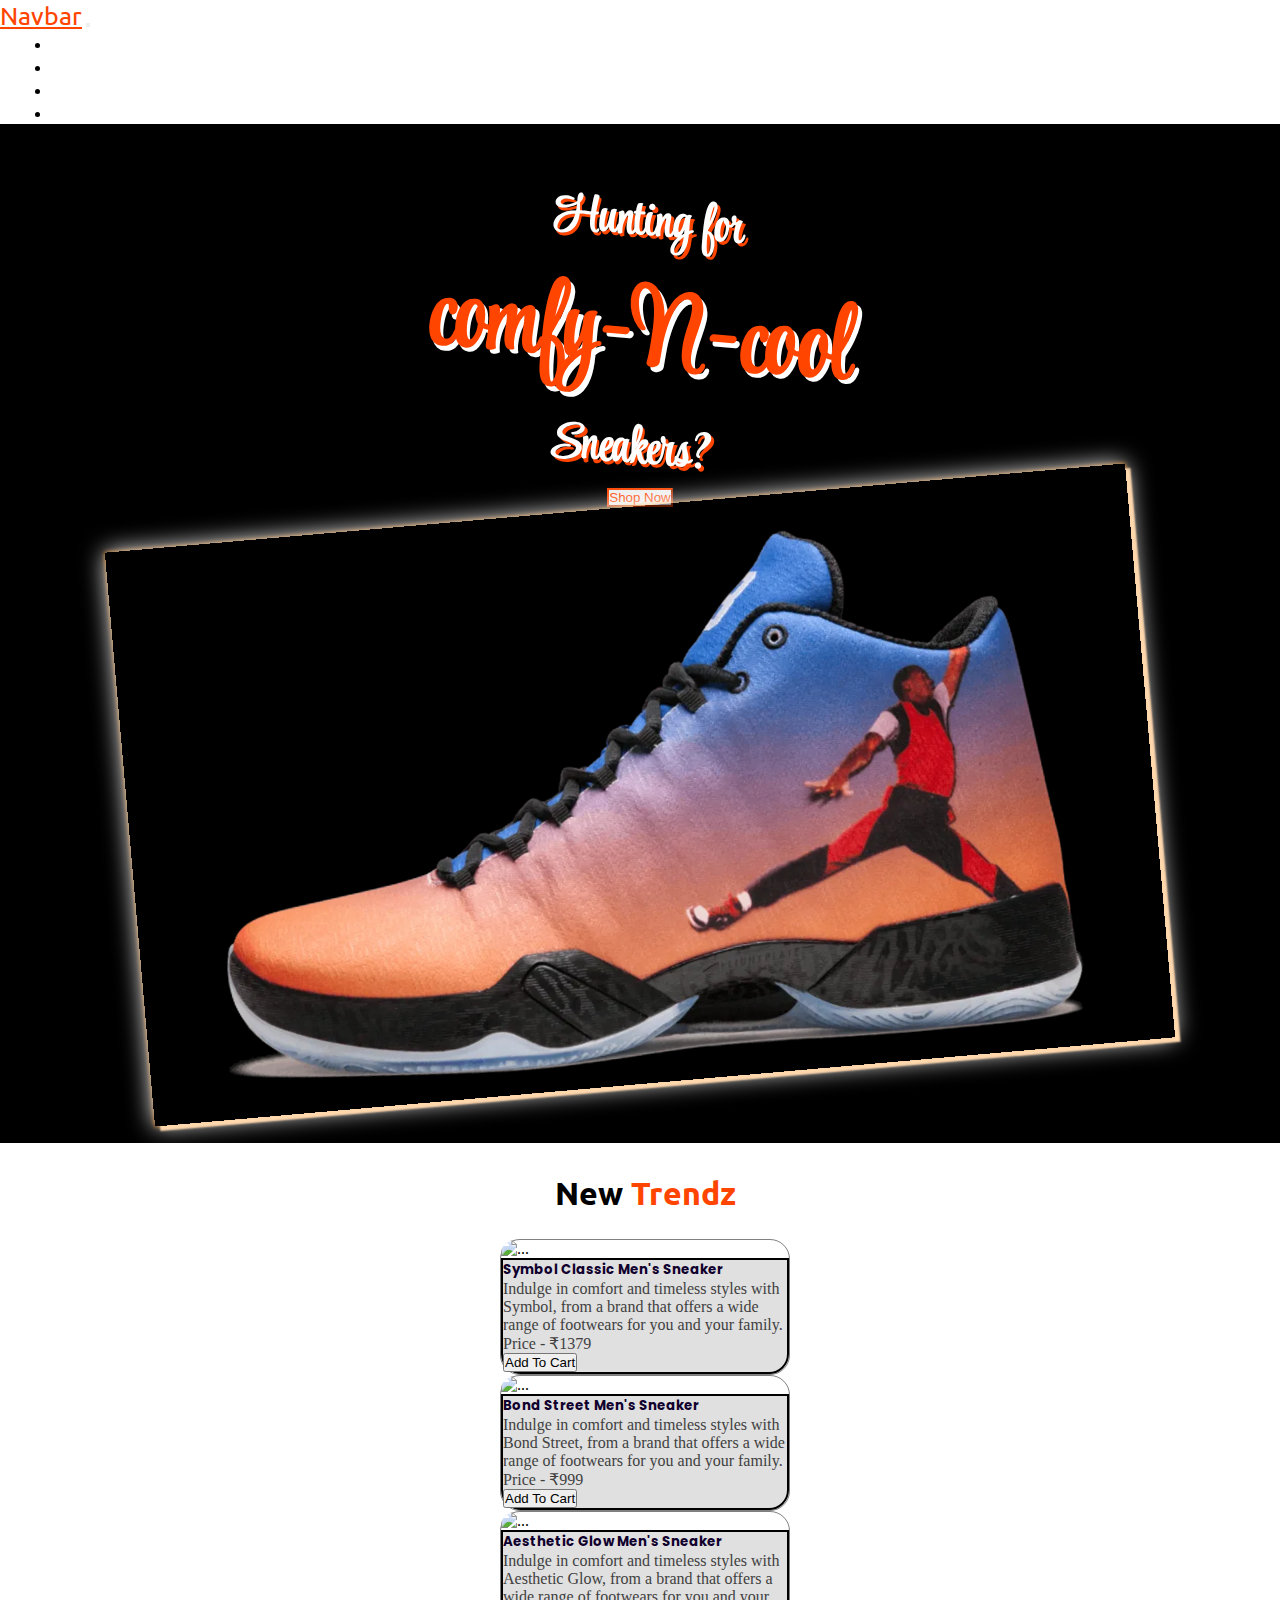
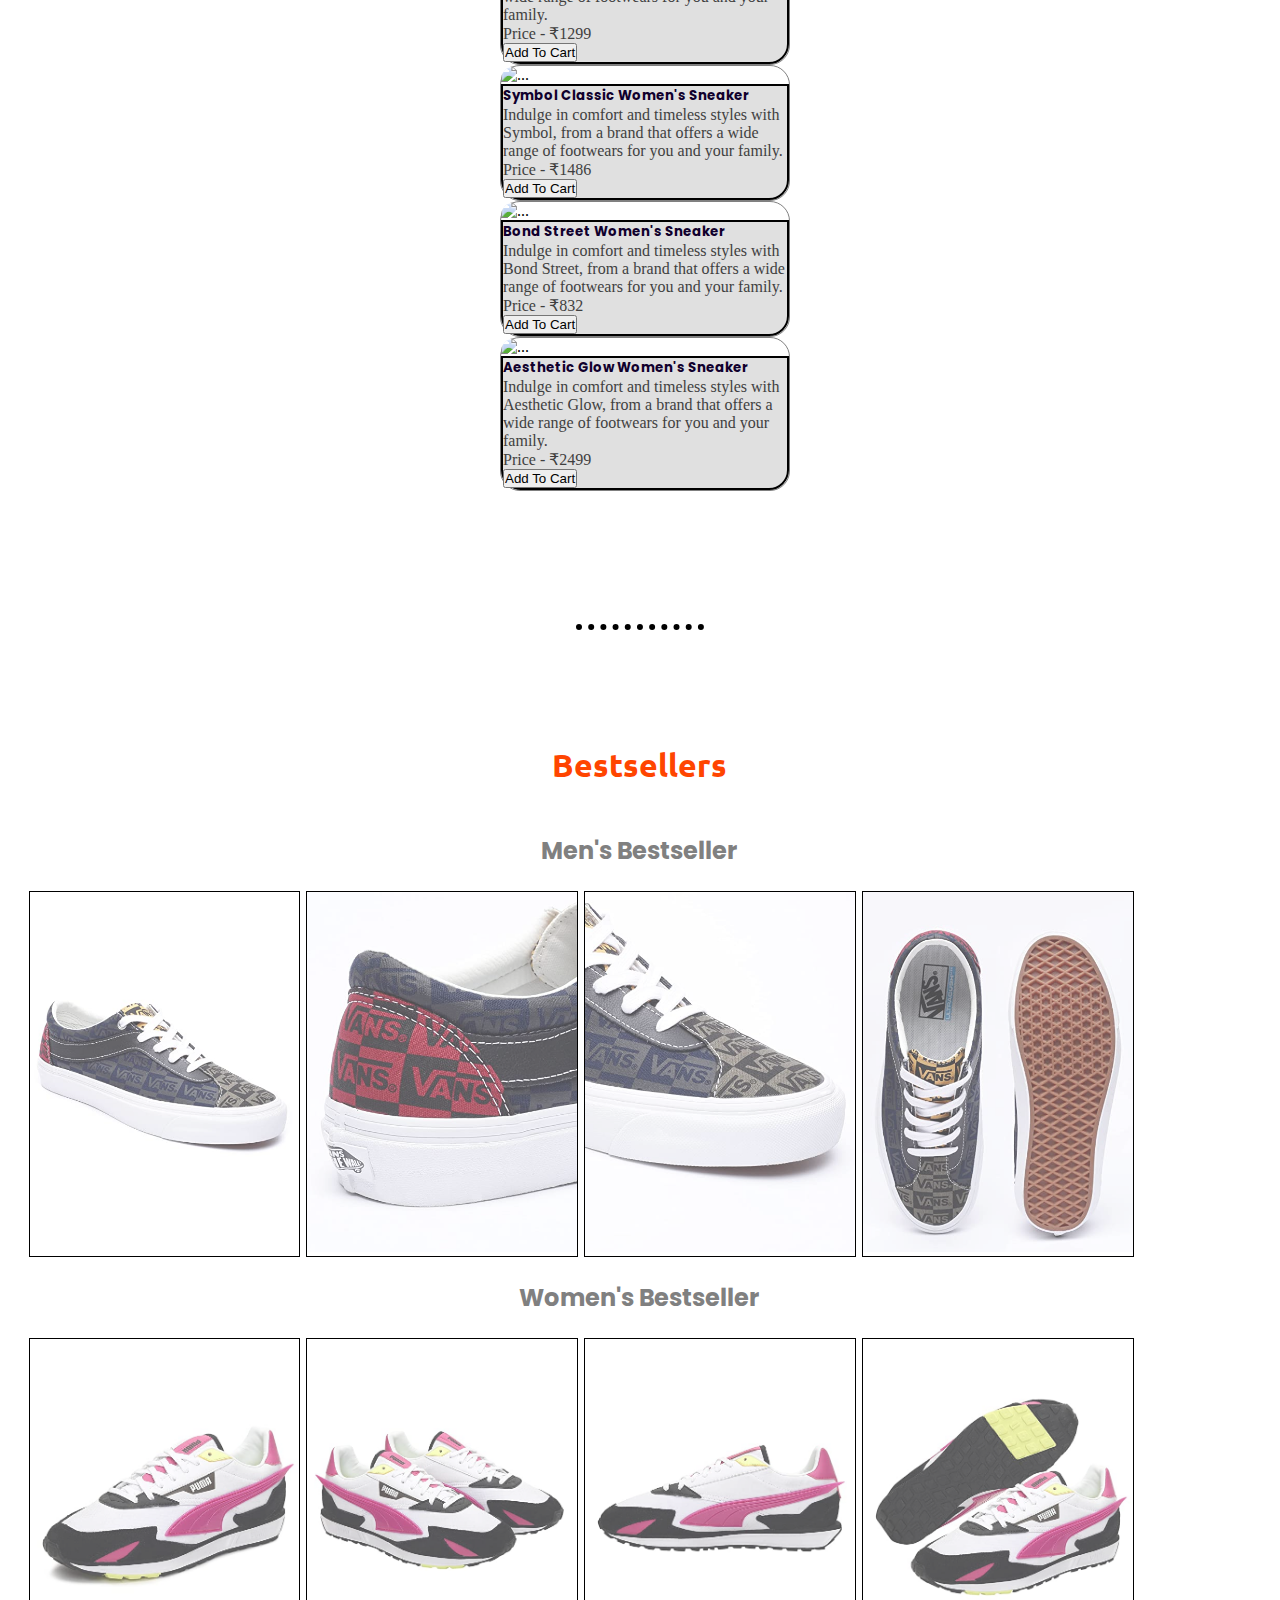
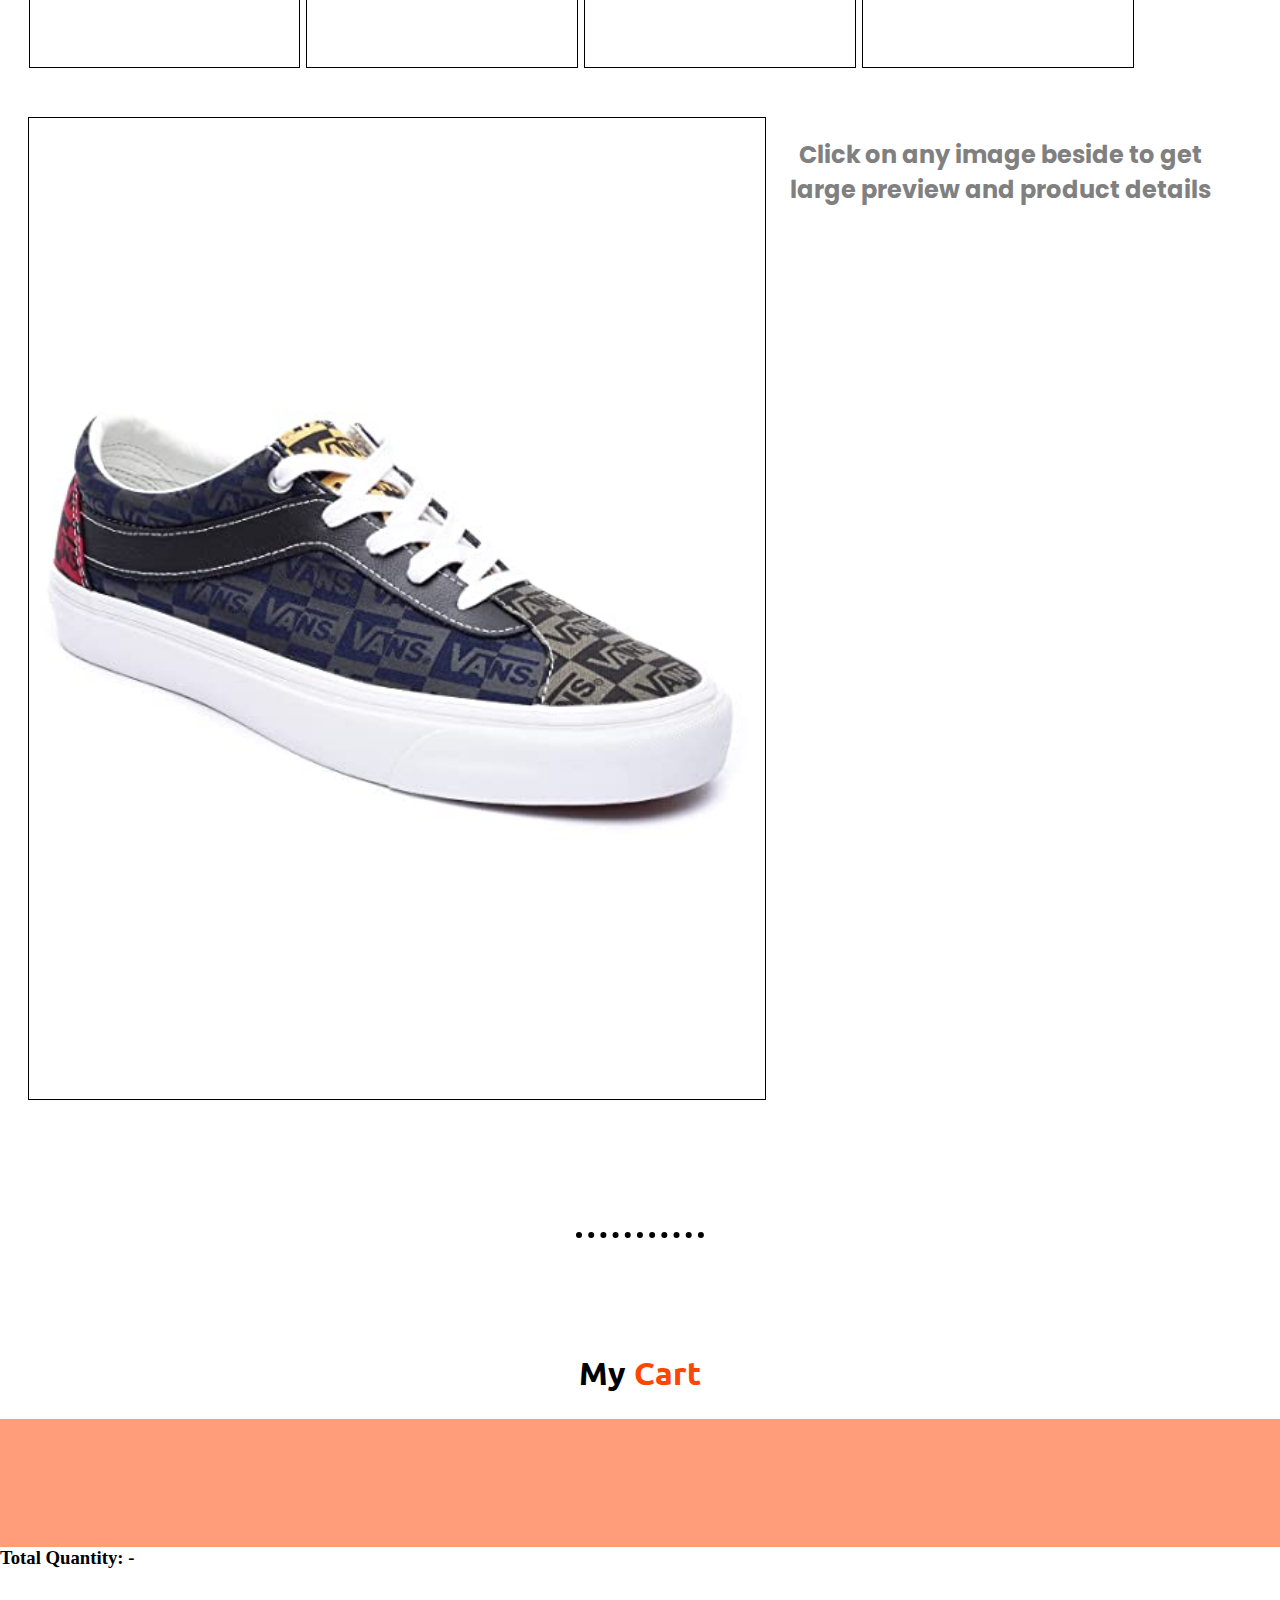
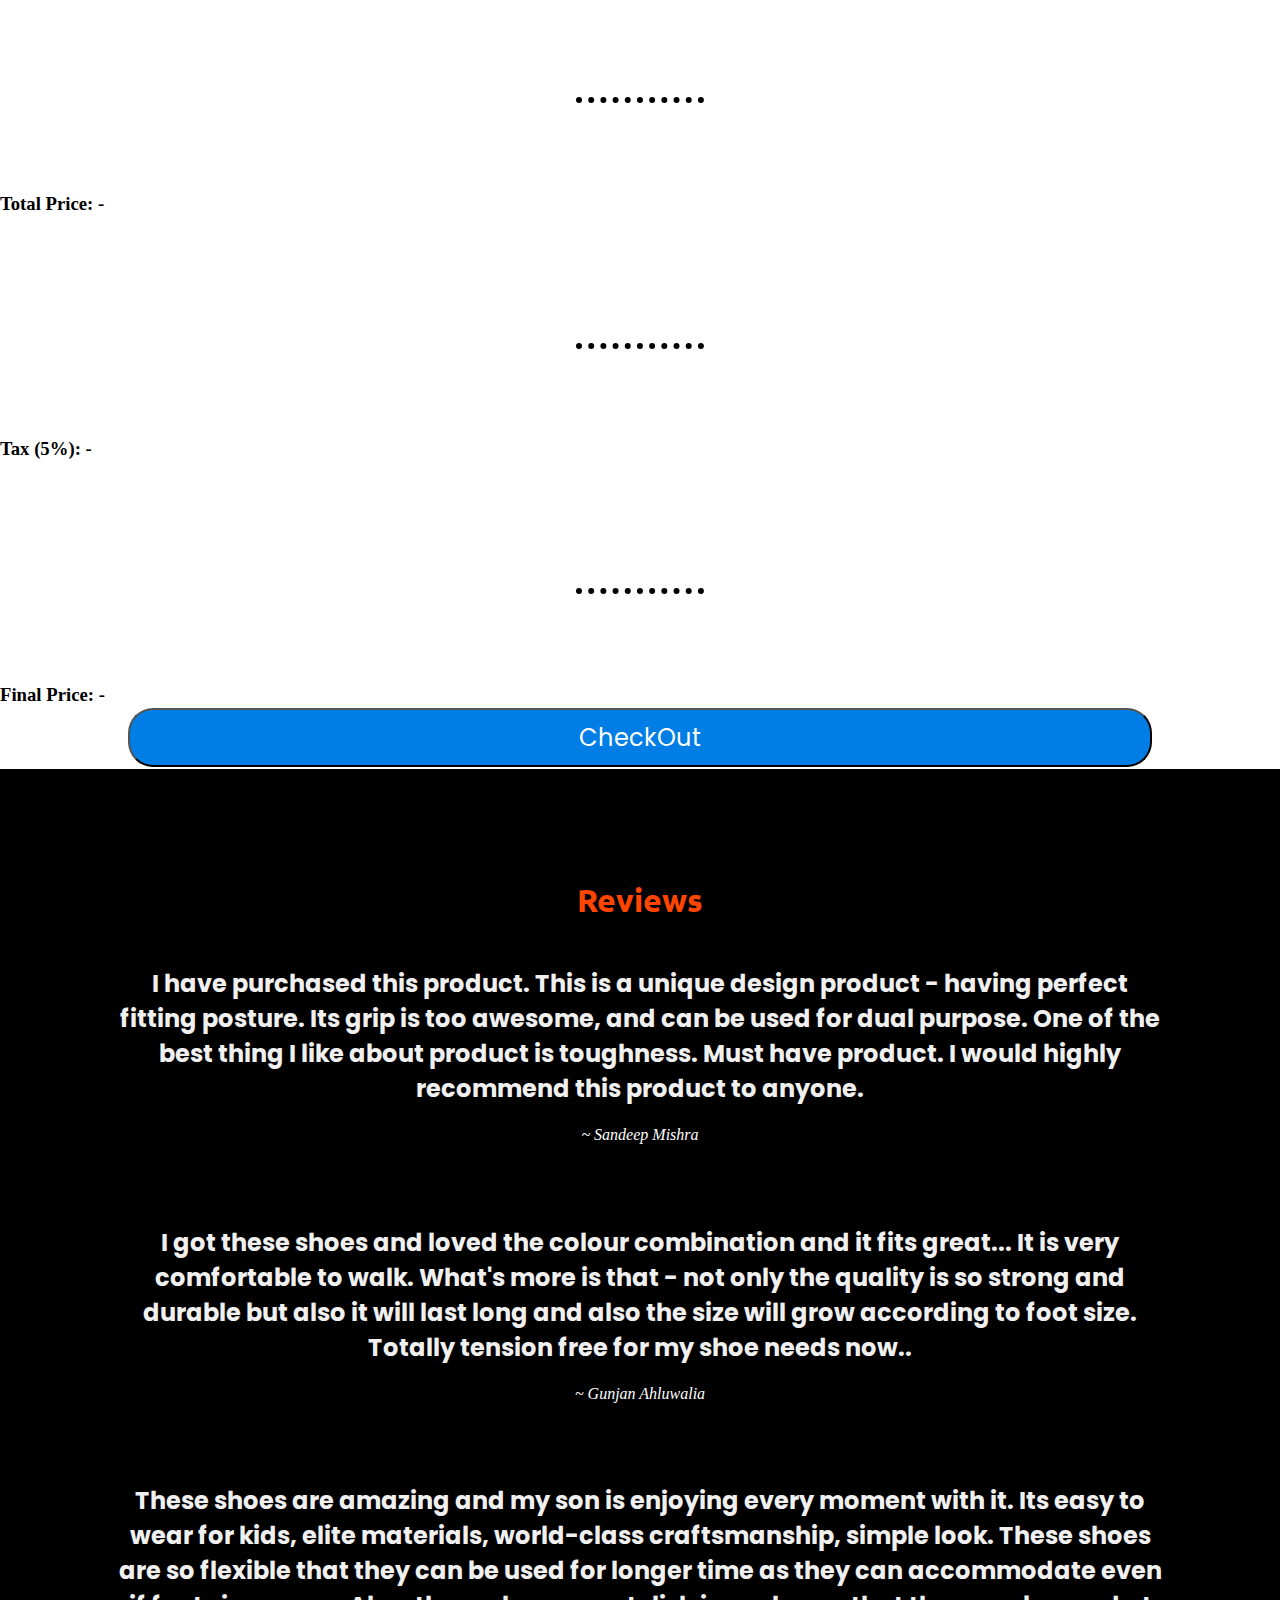
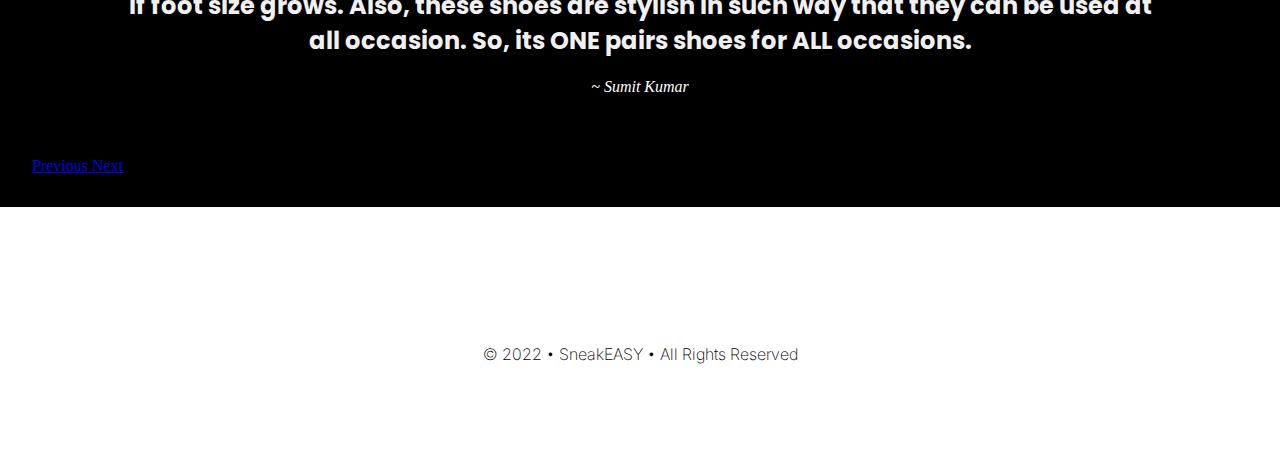
==== index.html @ d1b97c40 "Add files via upload" ====
<!DOCTYPE html>
<html lang="en">

<head>
  <!-- Required meta tags -->
  <meta charset="utf-8" />
  <meta name="viewport" content="width=device-width, initial-scale=1, shrink-to-fit=no" />

  <!-- Bootstrap CSS + Custom CSS -->
  <link rel="stylesheet" href="https://cdn.jsdelivr.net/npm/bootstrap@4.2.1/dist/css/bootstrap.min.css"
    integrity="sha384-GJzZqFGwb1QTTN6wy59ffF1BuGJpLSa9DkKMp0DgiMDm4iYMj70gZWKYbI706tWS" crossorigin="anonymous" />
  <link rel="stylesheet" href="index.css" />

  <!-- Fontawesome code -->
  <script src="https://kit.fontawesome.com/2945cf1a53.js" crossorigin="anonymous"></script>

  <title>Sneaker</title>
</head>

<body>
  <header>
    <nav class="navbar navbar-expand-lg navbar-light bg-light">
      <a class="navbar-brand" href="#">Navbar</a>
      <button class="navbar-toggler" type="button" data-toggle="collapse" data-target="#navbarSupportedContent"
        aria-controls="navbarSupportedContent" aria-expanded="false" aria-label="Toggle navigation">
        <span class="navbar-toggler-icon"></span>
      </button>

      <div class="collapse navbar-collapse" id="navbarSupportedContent">
        <ul class="navbar-nav mr-auto" style="text-align: center">
          <li class="nav-item">
            <a class="nav-link" href="#home"><i class="fa-solid fa-house"></i></a>
          </li>

          <li class="nav-item">
            <a class="nav-link" href="#products"><i class="fa fa-shop"></i></a>
          </li>
          <li class="nav-item">
            <a class="nav-link" href="#bestsellers"><i class="fa-solid fa-heart"></i></a>
          </li>
          <li class="nav-item">
            <a class="nav-link" href="myCart.html"><i class="fa-solid fa-cart-shopping"></i></a>
          </li>
        </ul>
      </div>
    </nav>
  </header>

  <section id="section1">
    <div class="container-fluid" id="main">
      <div class="row">
        <div class="col-lg-6 col-md-12 col-sm-12" id="mainCol1">
          <h1>
            Hunting for <br />
            <span class="mainHeadingSpan">comfy-N-cool</span> <br />Sneakers?
          </h1>
          <button type="button" class="btn btn-outline-warning btn-lg">
            Shop Now
          </button>
        </div>

        <div class="col-lg-6 col-md-0 col-sm-0" id="mainCol2">
          <img src="images/shoesImage.webp" id="shoesImage" alt="" />
        </div>
      </div>
    </div>
  </section>

  <section id="products">
    <h1 class="section-heading">New <span class="orange">Trendz</span></h1>
    <div class="row shoeCardHolder">
      <div class="col col-sm-12 col-md-6 col-lg-4">
        <div class="card text-bg-danger mb-3" style="width: 18rem">
          <img src="https://m.media-amazon.com/images/I/81AQ8yDvLdS._SX695._SX._UX._SY._UY_.jpg" class="card-img-top"
            alt="..." />
          <div class="card-body">
            <h5 class="card-title">Symbol Classic Men's Sneaker</h5>
            <p class="card-text">
              Indulge in comfort and timeless styles with Symbol, from a brand
              that offers a wide range of footwears for you and your family.
            </p>
            <p class="price">Price - ₹1379</p>
            <button class="btn-warning btn" onclick="increment('p1')">
              Add To Cart <i class="fa-solid fa-cart-shopping"></i>
            </button>
          </div>
        </div>
      </div>

      <div class="col col-sm-12 col-md-6 col-lg-4">
        <div class="card text-bg-danger mb-3" style="width: 18rem">
          <img src="https://m.media-amazon.com/images/I/712XuvGI2ML._UX695_.jpg" class="card-img-top" alt="..." />
          <div class="card-body">
            <h5 class="card-title">Bond Street Men's Sneaker</h5>
            <p class="card-text">
              Indulge in comfort and timeless styles with Bond Street, from a
              brand that offers a wide range of footwears for you and your
              family.
            </p>

            <p class="price">Price - ₹999</p>
            <button class="btn-warning btn"  onclick="increment('p2')">
              Add To Cart <i class="fa-solid fa-cart-shopping"></i>
            </button>
          </div>
        </div>
      </div>

      <div class="col col-sm-12 col-md-6 col-lg-4">
        <div class="card text-bg-danger mb-3" style="width: 18rem">
          <img src="https://m.media-amazon.com/images/I/81nohZIBxvL._UY695_.jpg" class="card-img-top" alt="..." />
          <div class="card-body">
            <h5 class="card-title">Aesthetic Glow Men's Sneaker</h5>
            <p class="card-text">
              Indulge in comfort and timeless styles with Aesthetic Glow, from
              a brand that offers a wide range of footwears for you and your
              family.
            </p>

            <p class="price">Price - ₹1299</p>
            <button class="btn-warning btn"  onclick="increment('p3')">
              Add To Cart <i class="fa-solid fa-cart-shopping"></i>
            </button>
          </div>
        </div>
      </div>

      <div class="col col-sm-12 col-md-6 col-lg-4">
        <div class="card text-bg-danger mb-3" style="width: 18rem">
          <img src="https://m.media-amazon.com/images/I/81nHoypfANL._UX695_.jpg" class="card-img-top" alt="..." />
          <div class="card-body">
            <h5 class="card-title">Symbol Classic Women's Sneaker</h5>
            <p class="card-text">
              Indulge in comfort and timeless styles with Symbol, from a brand
              that offers a wide range of footwears for you and your family.
            </p>
            <p class="price">Price - ₹1486</p>
            <button class="btn-warning btn"  onclick="increment('p4')">
              Add To Cart <i class="fa-solid fa-cart-shopping"></i>
            </button>
          </div>
        </div>
      </div>

      <div class="col col-sm-12 col-md-6 col-lg-4">
        <div class="card text-bg-danger mb-3" style="width: 18rem">
          <img src="https://m.media-amazon.com/images/I/71+TZ2mYu3L._SY695._SX._UX._SY._UY_.jpg" class="card-img-top"
            alt="..." />
          <div class="card-body">
            <h5 class="card-title">Bond Street Women's Sneaker</h5>
            <p class="card-text">
              Indulge in comfort and timeless styles with Bond Street, from a
              brand that offers a wide range of footwears for you and your
              family.
            </p>

            <p class="price">Price - ₹832</p>
            <button class="btn-warning btn"  onclick="increment('p5')">
              Add To Cart <i class="fa-solid fa-cart-shopping"></i>
            </button>
          </div>
        </div>
      </div>

      <div class="col col-sm-12 col-md-6 col-lg-4">
        <div class="card text-bg-danger mb-3" style="width: 18rem">
          <img src="https://m.media-amazon.com/images/I/410NFrzDJdL.jpg" class="card-img-top" alt="..." />
          <div class="card-body">
            <h5 class="card-title">Aesthetic Glow Women's Sneaker</h5>
            <p class="card-text">
              Indulge in comfort and timeless styles with Aesthetic Glow, from
              a brand that offers a wide range of footwears for you and your
              family.
            </p>

            <p class="price">Price - ₹2499</p>
            <button class="btn-warning btn" onclick="increment('p6')">
              Add To Cart <i class="fa-solid fa-cart-shopping"></i>
            </button>
          </div>
        </div>
      </div>
    </div>
  </section>

  <hr>

  <section id="bestsellers">
    <h1 class="section-heading"><span class="orange">Bestsellers</span></h1>
    <div class="row">
      <div class="col mainBScol">
        <h2>Men's Bestseller</h2>
        <div class="imgRow">
          <div class="imgColumn">
            <img src="images/img_m1.jpg" alt="Men's Premium Sneaker" style="width: 100%" onclick="myFunction(this);" />
          </div>
          <div class="imgColumn">
            <img src="images/img_m2.jpg" alt="Men's Premium Sneaker" style="width: 100%" onclick="myFunction(this);" />
          </div>
          <div class="imgColumn">
            <img src="images/img_m3.jpg" alt="Men's Premium Sneaker" style="width: 100%" onclick="myFunction(this);" />
          </div>
          <div class="imgColumn">
            <img src="images/img_m4.jpg" alt="Men's Premium Sneaker" style="width: 100%" onclick="myFunction(this);" />
          </div>
        </div>

        <h2>Women's Bestseller</h2>
        <div class="imgRow">
          <div class="imgColumn">
            <img src="images/img_w1.jpg" alt="Women's Premium Sneaker" style="width: 100%"
              onclick="myFunction(this);" />
          </div>
          <div class="imgColumn">
            <img src="images/img_w2.jpg" alt="Women's Premium Sneaker" style="width: 100%"
              onclick="myFunction(this);" />
          </div>
          <div class="imgColumn">
            <img src="images/img_w3.jpg" alt="Women's Premium Sneaker" style="width: 100%"
              onclick="myFunction(this);" />
          </div>
          <div class="imgColumn">
            <img src="images/img_w4.jpg" alt="Women's Premium Sneaker" style="width: 100%"
              onclick="myFunction(this);" />
          </div>
        </div>


      </div>

      <div class="col mainBScol">
        <h2></h2>
        <div class="imgContainer">
          <img id="expandedImg" src="images/img_m1.jpg">
          <center>
            <h2 id="nameHolder">Click on any image beside to get large preview and product details</h2>
            <p class="price" id="premiumPriceHolder" class="price"></p>
            <button class="btn-warning btn premiumButton" id="defaultHiddenMen" onclick="increment('p7')" style="display:none">
              Add To Cart <i class="fa-solid fa-cart-shopping"></i>
              <button class="btn-warning btn premiumButton" id="defaultHiddenWomen" onclick="increment('p8')" style="display:none">
              Add To Cart <i class="fa-solid fa-cart-shopping"></i>
          </center>
        </div>
      </div>

    </div>
  </section>

  <script>
    function myFunction(imgs) {
      var expandImg = document.getElementById("expandedImg");
      expandImg.src = imgs.src;
      var nameHolder = document.getElementById("nameHolder");
      nameHolder.innerHTML = imgs.alt;


      var priceHolder = document.getElementById("premiumPriceHolder")
      if (imgs.alt == "Men's Premium Sneaker"){
        priceHolder.innerHTML = "Price - Rs. 3499";
        var cartWomen = document.getElementById("defaultHiddenWomen")
        var cartMen = document.getElementById("defaultHiddenMen")
      cartWomen.style.display = "none";
      cartMen.style.display = "block";
      }
      else{
        priceHolder.innerHTML = "Price - Rs. 3199";
        var cartMen = document.getElementById("defaultHiddenMen")
        var cartWomen = document.getElementById("defaultHiddenWomen")
      cartMen.style.display = "none";
      cartWomen.style.display = "block";
      }
    }
  </script>

<hr>

<section id="cart">
  <h1 class="section-heading">My <span class="orange">Cart</span></h1>
<div class="row">
  <div class="col col-md-8 col-sm-12" id="cartItemsContainer">

    <div id="p1" class="notDisplayed">
      <img src="https://m.media-amazon.com/images/I/81AQ8yDvLdS._SX695._SX._UX._SY._UY_.jpg" class="cart-img">
      <h2 class="cart-productName">Symbol Classic Men's sneaker</h2>
      <h3 class="cart-productPrice">Price - <span class="priceHolder" id="p1PriceHolder"></span></h3>
      <h3 class="cart-productPrice"> Quantity - <span id="p1QuantityHolder" class="quantityHolder"></span></h3>
      <i class="fa-solid fa-plus" onclick="increment('p1')"></i>
      <i class="fa-solid fa-minus" onclick="decrement('p1')"></i>
      <h3 class="cart-productPrice">Total Price - <span class="priceHolder" id="p1TotalPriceHolder"></span></h3>
    </div>

    <div id="p2" class="notDisplayed">
      <img src="https://m.media-amazon.com/images/I/712XuvGI2ML._UX695_.jpg" class="cart-img">
      <h2 class="cart-productName">Bond Street Men's Sneaker</h2>
      <h3 class="cart-productPrice">Price - <span class="priceHolder" id="p2PriceHolder"></span></h3>
      <h3 class="cart-productPrice"> Quantity - <span id="p2QuantityHolder" class="quantityHolder"></span></h3>
      <i class="fa-solid fa-plus" onclick="increment('p2')"></i>
      <i class="fa-solid fa-minus" onclick="decrement('p2')"></i>
      <h3 class="cart-productPrice">Total Price - <span class="priceHolder" id="p2TotalPriceHolder"></span></h3>
    </div>

    <div id="p3" class="notDisplayed">
      <img src="https://m.media-amazon.com/images/I/81nohZIBxvL._UY695_.jpg" class="cart-img">
      <h2 class="cart-productName">Aesthetic Glow Men's Sneaker</h2>
      <h3 class="cart-productPrice">Price - <span class="priceHolder" id="p3PriceHolder"></span></h3>
      <h3 class="cart-productPrice"> Quantity - <span id="p3QuantityHolder" class="quantityHolder"></span></h3>
      <i class="fa-solid fa-plus" onclick="increment('p3')"></i>
      <i class="fa-solid fa-minus" onclick="decrement('p3')"></i>
      <h3 class="cart-productPrice">Total Price - <span class="priceHolder" id="p3TotalPriceHolder"></span></h3>
    </div>

    <div id="p4" class="notDisplayed">
      <img src="https://m.media-amazon.com/images/I/81nHoypfANL._UX695_.jpg" class="cart-img">
      <h2 class="cart-productName">Symbol Classic Women's Sneaker </h2>
      <h3 class="cart-productPrice">Price - <span class="priceHolder" id="p4PriceHolder"></span></h3>
      <h3 class="cart-productPrice"> Quantity - <span id="p4QuantityHolder" class="quantityHolder"></span></h3>
      <i class="fa-solid fa-plus" onclick="increment('p4')"></i>
      <i class="fa-solid fa-minus" onclick="decrement('p4')"></i>
      <h3 class="cart-productPrice">Total Price - <span class="priceHolder" id="p4TotalPriceHolder"></span></h3>
    </div>

    <div id="p5" class="notDisplayed">
      <img src="https://m.media-amazon.com/images/I/71+TZ2mYu3L._SY695._SX._UX._SY._UY_.jpg" class="cart-img">
      <h2 class="cart-productName">Bond Street Women's Sneaker</h2>
      <h3 class="cart-productPrice">Price - <span class="priceHolder" id="p5PriceHolder"></span></h3>
      <h3 class="cart-productPrice"> Quantity - <span id="p5QuantityHolder" class="quantityHolder"></span></h3>
      <i class="fa-solid fa-plus" onclick="increment('p5')"></i>
      <i class="fa-solid fa-minus" onclick="decrement('p5')"></i>
      <h3 class="cart-productPrice">Total Price - <span class="priceHolder" id="p5TotalPriceHolder"></span></h3>
    </div>

    <div id="p6" class="notDisplayed">
      <img src="https://m.media-amazon.com/images/I/410NFrzDJdL.jpg" class="cart-img">
      <h2 class="cart-productName">Aesthetic Glow Women's Sneaker</h2>
      <h3 class="cart-productPrice">Price - <span class="priceHolder" id="p6PriceHolder"></span></h3>
      <h3 class="cart-productPrice"> Quantity - <span id="p6QuantityHolder" class="quantityHolder"></span></h3>
      <i class="fa-solid fa-plus" onclick="increment('p6')"></i>
      <i class="fa-solid fa-minus" onclick="decrement('p6')"></i>
      <h3 class="cart-productPrice">Total Price - <span class="priceHolder" id="p6TotalPriceHolder"></span></h3>
    </div>

    <div id="p7" class="notDisplayed">
      <img src="images/img_m4.jpg" class="cart-img">
      <h2 class="cart-productName">Men's Premium Bestseller</h2>
      <h3 class="cart-productPrice">Price - <span class="priceHolder" id="p7PriceHolder"></span></h3>
      <h3 class="cart-productPrice"> Quantity - <span id="p7QuantityHolder" class="quantityHolder"></span></h3>
      <i class="fa-solid fa-plus" onclick="increment('p7')"></i>
      <i class="fa-solid fa-minus" onclick="decrement('p7')"></i>
      <h3 class="cart-productPrice">Total Price - <span class="priceHolder" id="p7TotalPriceHolder"></span></h3>
    </div>

    <div id="p8" class="notDisplayed">
      <img src="images/img_w2.jpg" class="cart-img">
      <h2 class="cart-productName">Aesthetic Glow Women's Sneaker</h2>
      <h3 class="cart-productPrice">Price - <span class="priceHolder" id="p8PriceHolder"></span></h3>
      <h3 class="cart-productPrice"> Quantity - <span id="p8QuantityHolder" class="quantityHolder"></span></h3>
      <i class="fa-solid fa-plus" onclick="increment('p8')"></i>
      <i class="fa-solid fa-minus" onclick="decrement('p8')"></i>
      <h3 class="cart-productPrice">Total Price - <span class="priceHolder" id="p8TotalPriceHolder"></span></h3>
    </div>

  </div>

  <div class="col col-md-4 col-sm-12" id="totalCalc">
    <h3>Total Quantity: <span id="totalQuantityHolder">-</span></h3>
    <hr>
    <h3>Total Price: <span id="totalPriceHolder">-</span></h3>
    <hr>
    <h3>Tax (5%): <span id="taxHolder">-</span></h3>
    <hr>
    <h3>Final Price: <span id="finalPriceHolder">-</span></h3>

    <button class="checkOut"><a href="notAvailable.html" target="_blank">CheckOut</a> </button>
  </div>
</div>
</section>

  <section id="testimonials">
    <div id="carousel-act" class="carousel slide carousel-dark slide" data-ride="carousel">
      <ol class="carousel-indicators">
        <li data-target="#carousel-act" data-slide-to="0" class="active dark"></li>
        <li data-target="#carousel-act" data-slide-to="1"></li>
        <li data-target="#carousel-act" data-slide-to="2"></li>

      </ol>

      <div class="carousel-inner">
        <h1 class="section-heading orange">Reviews</h1>
        <div class="carousel-item active">
          <h2>
            I have purchased this product. This is a unique design product -
            having perfect fitting posture. Its grip is too awesome, and can
            be used for dual purpose. One of the best thing I like about
            product is toughness. Must have product. I would highly recommend
            this product to anyone.
          </h2>
          <em>~ Sandeep Mishra</em>
        </div>

        <div class="carousel-item">
          <h2 class="testimonial-text">
            I got these shoes and loved the colour combination and it fits great... It is very comfortable to walk.
            What's more is that - not only the quality is so strong and durable but also it will last long and also the
            size will grow according to foot size. Totally tension free for my shoe needs now..
          </h2>
          <em>~ Gunjan Ahluwalia</em>
        </div>

        <div class="carousel-item">
          <h2 class="testimonial-text">
            These shoes are amazing and my son is enjoying every moment with it. Its easy to wear for kids, elite
            materials, world-class craftsmanship, simple look.
            These shoes are so flexible that they can be used for longer time as they can accommodate even if foot size
            grows. Also, these shoes are stylish in such way that they can be used at all occasion. So, its ONE pairs
            shoes for ALL occasions.
          </h2>
          <em>~ Sumit Kumar </em>
        </div>
      </div>
    </div>

    <a class="carousel-control-prev" href="#carousel-act" role="button" data-slide="prev">
      <span class="carousel-control-prev-icon" aria-hidden="true"></span>
      <span class="sr-only">Previous</span>
    </a>

    <a class="carousel-control-next" href="#carousel-act" role="button" data-slide="next">
      <span class="carousel-control-next-icon" aria-hidden="true"></span>
      <span class="sr-only">Next</span>
    </a>

    </div>
  </section>

  <section id="footer">
    <center>
      <a href="notAvailable.html" target="_blank"><i class="fa fa-twitter"></i></a>
      <a href="notAvailable.html" target="_blank"><i class="fa fa-facebook"></i></a>
      <a href="notAvailable.html" target="_blank"><i class="fa fa-instagram"></i></a>
      <a href="notAvailable.html" target="_blank"><i class="fa fa-youtube"></i></a>
      <p>&#169 2022  &bull; SneakEASY  &bull; All Rights Reserved</p>
    </center>
  </section>

  <!-- jQuery first, then Popper.js, then Bootstrap JS -->
  <script src="https://code.jquery.com/jquery-3.3.1.slim.min.js"
    integrity="sha384-q8i/X+965DzO0rT7abK41JStQIAqVgRVzpbzo5smXKp4YfRvH+8abtTE1Pi6jizo"
    crossorigin="anonymous"></script>
  <script src="https://cdn.jsdelivr.net/npm/popper.js@1.14.6/dist/umd/popper.min.js"
    integrity="sha384-wHAiFfRlMFy6i5SRaxvfOCifBUQy1xHdJ/yoi7FRNXMRBu5WHdZYu1hA6ZOblgut"
    crossorigin="anonymous"></script>
  <script src="https://cdn.jsdelivr.net/npm/bootstrap@4.2.1/dist/js/bootstrap.min.js"
    integrity="sha384-B0UglyR+jN6CkvvICOB2joaf5I4l3gm9GU6Hc1og6Ls7i6U/mkkaduKaBhlAXv9k"
    crossorigin="anonymous"></script>
    <script src="script.js"></script>
</body>

</html>
---- index.css ----
@import url('https://fonts.googleapis.com/css2?family=Inter:wght@300&display=swap');
@import url("https://fonts.googleapis.com/css2?family=Ubuntu:ital@1&display=swap");
@import url("https://fonts.googleapis.com/css2?family=Style+Script&display=swap");
@import url('https://fonts.googleapis.com/css2?family=Poppins&display=swap');

* {
  margin: 0;
  padding: 0;
  transition: all 0.2s linear;
}

html {
  overflow-x: hidden;
  overflow-y: scroll;
}

/* Navabr */
.navbar-light .navbar-brand {
  color: orangered;
  font-size: 25px;
  font-family: Ubuntu, sans-serif;
}

.navbar-light .navbar-brand:hover {
  color: orangered;
  font-weight: normal;
}

.navbar-light .nav-link:visited {
  color: orangered;
}

.navbar-light .navbar-nav .nav-link i {
  color: black;
  font-size: 20px;
}

.navbar-light .navbar-nav .nav-link:hover i {
  color: orangered;
}

#navbarSupportedContent ul {
  text-align: center;
  width: 80vw;
  justify-content: center;
}

#navbarSupportedContent ul li {
  margin: 0 5%;
}

/* Section 1 */
#section1 #main {
  background-color: rgb(1, 0, 0);
  background-image: url(http://24.media.tumblr.com/39a17e086e62760d5f8da5250ea12077/tumblr_mgcyh2SS0o1qg39ewo1_500.gif);
  background-image: url(https://static.wixstatic.com/media/f64113_599fc108e7bd4be6beb94829ff078aac~mv2.gif);
  width: 100%;
  text-align: center;
  padding: 60px 0;
}

#main h1 {
  color: white;
  font-family: "Style Script", cursive;
  font-size: 50px;
  transform: rotate(5deg);
  text-shadow: 3px 3px orangered;
  animation: shadowAnimation 3s infinite;
}
.mainHeadingSpan {
  font-size: 100px;
  color: orangered;
  text-shadow: 4px 4px #fff;
}
#main button {
  border-color: orangered;
  color: orangered;
}
#main button:hover {
  border-color: orangered;
  color: white;
  background-color: orangered;
}
#main h1,
#main button {
  animation: slideIn 0.5s ease-in-out 0.5s backwards;
}

#shoesImage {
  width: 80%;
  margin: auto;
  background-color: rgba(0, 0, 0, 0.447);
  display: block;
  transform: rotate(-5deg);
  animation: slideOut 0.5s ease-in-out 0.5s backwards,
    shadowAnimation1 5s linear infinite;
  box-shadow: 5px 5px 2px rgb(255, 216, 174), 0 0 25px rgb(255, 255, 255),
    0 0 5px rgb(255, 133, 3);
}
#mainCol2 {
  display: flex;
  justify-content: center;
  align-items: center;
}

@keyframes slideIn {
  0% {
    transform: translateX(-10rem);
    opacity: 0%;
    text-shadow: 0 0;
    font-size: 0;
  }
  99% {
    transform: translateX(3deg);
    opacity: 30%;
  }
}
@keyframes slideOut {
  0% {
    transform: translateX(110%);
    opacity: 0%;
  }
  99% {
    transform: translateX(3deg);
    opacity: 30%;
  }
}

@keyframes shadowAnimation1 {
  50% {
    box-shadow: 1px 3px 5px rgb(255, 255, 255);
  }
}


/* Section 2 */
#products {
  width: 100%;
  padding: 5px;
}

.section-heading {
  text-align: center;
  color: rgb(0, 0, 0);
  font-family: Ubuntu, sans-serif;
  animation: slideIn 0.5s ease-in-out 0.5s backwards;
  padding: 25px;

}

.orange {
  color: orangered;
}

.card {
  animation: slideIn 0.5s ease-in-out 0.5s backwards;
  margin: auto;
  border-radius: 20px;
  border: 1px ridge grey;
}

.card-body {
  background-color: #e0e0e0;
  color: rgb(63, 63, 63);
  border-bottom-right-radius: 20px;
  border-bottom-left-radius: 20px;
  border: 2px solid black
}

.card-title{
    color:#10002d;
    font-family: 'Poppins', sans-serif;
}

.card-img-top {
    border-top-left-radius: 20px;
    border-top-right-radius: 20px;
    width:100%;
    height:150px;
    
}

.card-img-top:hover{
    -ms-transform: scale(1.2); /* IE 9 */
    -webkit-transform: scale(1.2); /* Safari 3-8 */
    transform: scale(1.2);
    border: 1px solid black;
}

/* Section 3 */
#bestsellers{
    width: 96vw;
    margin: auto;
}

/* The grid: Four equal columns that floats next to each other */
#imgRow{
    width: 100%;
    justify-content: center;
}

.imgColumn {
    float: left;
    width: 22%;
    margin: 3px;
    border: 1px solid rgb(0, 0, 0);
  }
  
  /* Style the images inside the grid */
  .imgColumn img {
    opacity: 0.7; 
    cursor: pointer; 
  }
  
  .imgColumn img:hover {
    opacity: 1;
  }
  
  /* Clear floats after the columns */
  .imgRow:after {
    content: "";
    display: table;
    clear: both;
  }
  
  /* The expanding image container */
  .imgContainer {
    border: 2px solid rgb(255, 255, 255);
    width:100%;
    text-align: center;
    display: inline-block;
  }

 #expandedImg{
     width: 60%;
     float: left;
     border: 1px solid black;
 }

 h2{
     text-align: center;
     padding: 20px;
     font-family: Poppins, sans-serif;
     color: grey;
 }

 .mainBScol{
     padding: 2px 2px 2px 0;  
 }

 /* Media Query */
 @media (max-width: 768px) {
  #section1 #mainCol2 {
    display: none;
  }
  #expandedImg{
    float: none;
    display: block;
    margin: auto;
  }
}

hr{
  border: none;
  border-top: 6.2px dotted black;
  width: 10%;
  margin: 0 auto;
  margin-top: 10%;
  margin-bottom: 7%;
}

/* Section 4 */

#testimonials{
  background-color: #000000;
  padding: 2.5%;
  position: relative;
}

.carousel-item{
  padding: 5%;
  padding-top: 0;
  text-align: center;
}

.carousel-item h2{
  font-size: 1.5rem;
  font-family: Poppins;
  color:rgb(240, 240, 240);
}

.carousel-item em{
  text-align: center;
  color: white
}

.carousel-indicators{
  bottom: -20px;
}
/* Section 5 */

#footer{
  background-color: #fff;
  padding: 100px;
}

#footer i{
  font-size: 2rem;
  margin: 5%
}

#footer p{
  font-size: 1rem;
  font-family: 'Inter', sans-serif;
  font-weight: 200;
}

.fa-twitter{color:#1900ff}
.fa-facebook{color:#007ee6}
.fa-instagram{color:#4a166d}
.fa-youtube{color:#ff0000}

/* Cart */



#cartItemsContainer{
  background-color: rgb(255, 157, 122);
  padding: 5%;
}

.cart-img{
  float: left;
  width:30%;
  border: 2px solid black;
}

.cart-productName{
  color:rgb(1, 0, 44);
  font-size: 2rem;
  padding-top:0;
  font-weight: bold;
  font-family: Ubuntu;
}

.cart-productPrice{
  color: rgb(0, 0, 0);
  font-size: 1.5rem;
  font-family: Ubuntu;
  padding: 20px;
  text-align: center;
  display: inline-block;
}

.priceHolder, .quantityHolder{
  margin:4px;
  color:rgb(0, 32, 32)
}

.notDisplayed{
  display: none;
  margin:15px;
}

.fa-plus, .fa-minus{
  border: 1px solid black;
  padding: 2px;
}

.checkOut{
  width: 80%;
  padding: 10px;
  display: block;
  margin: 2px auto;
  justify-content: center;
  border-radius: 25px;
  background-color: #007ee6;

}

.checkOut a{
  font-size: 1.5rem;
  color: white;
  font-family: Poppins;
  text-decoration: none;
  
}
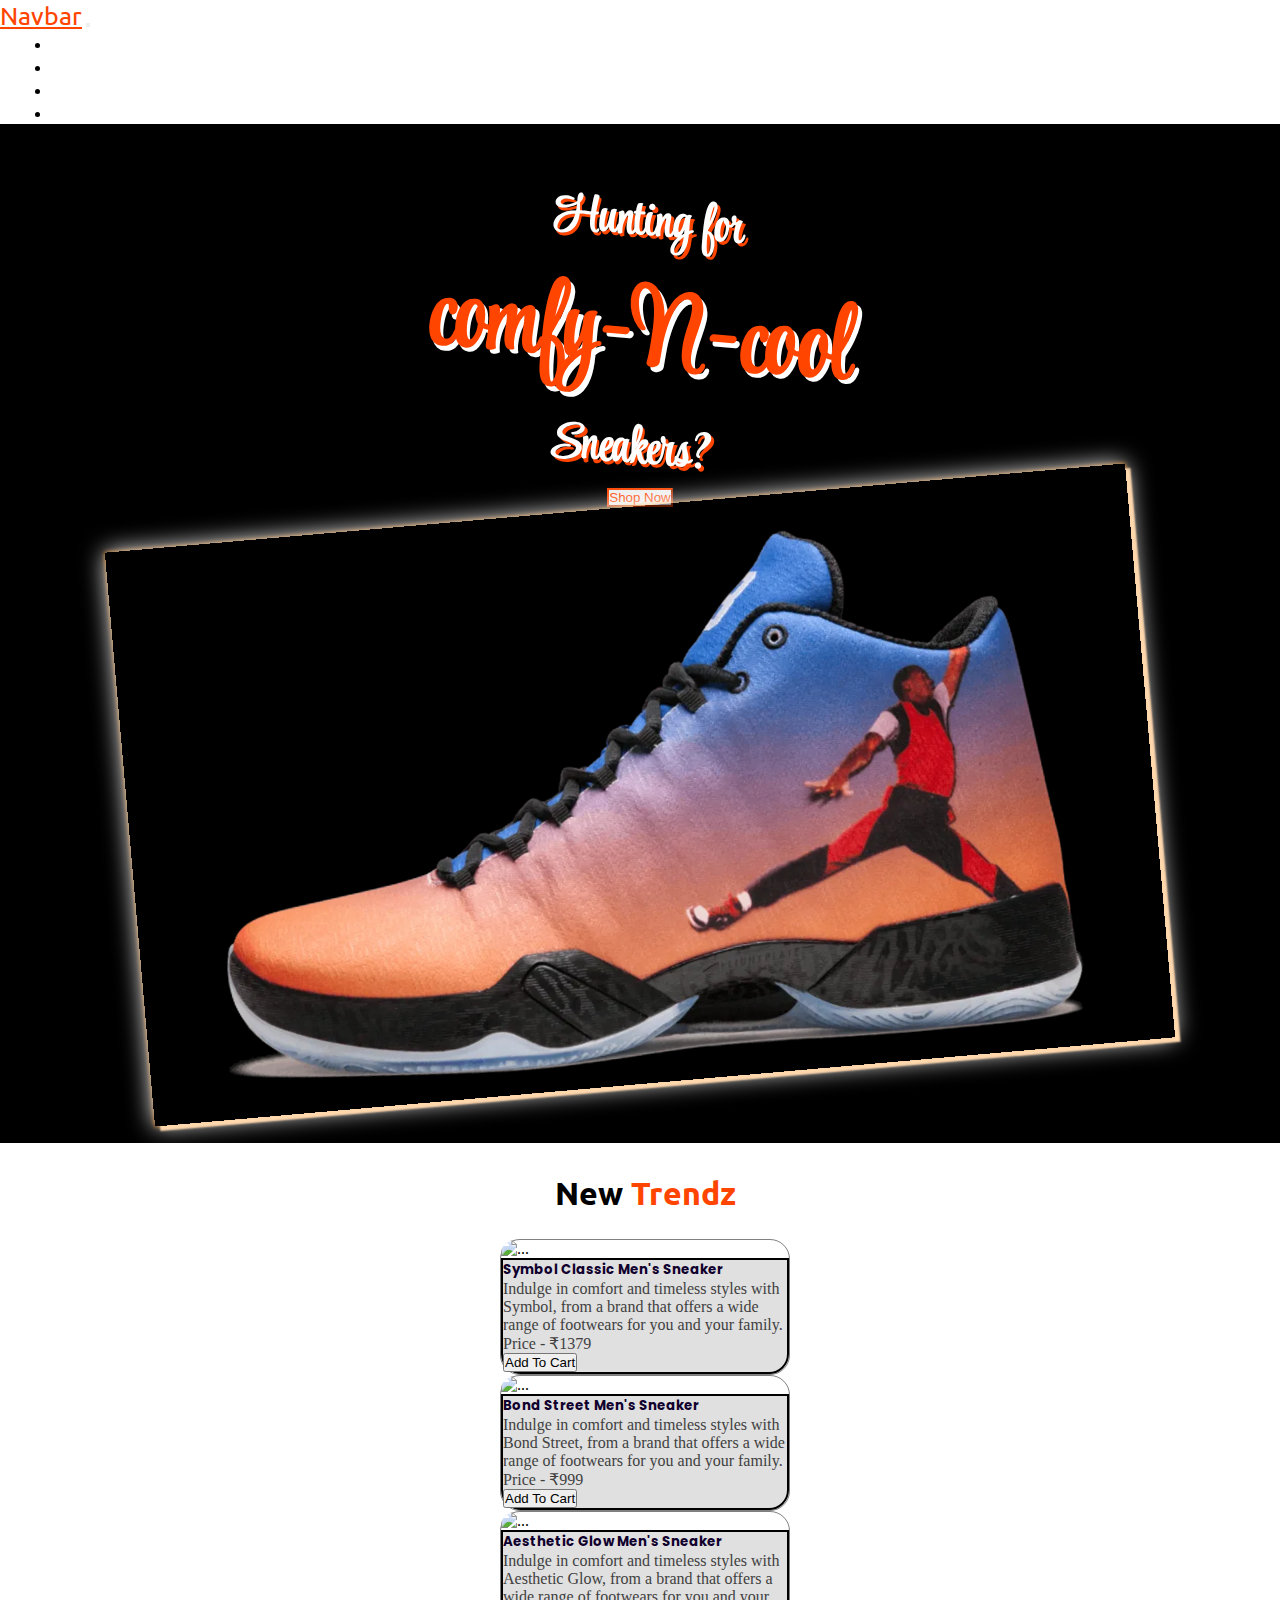
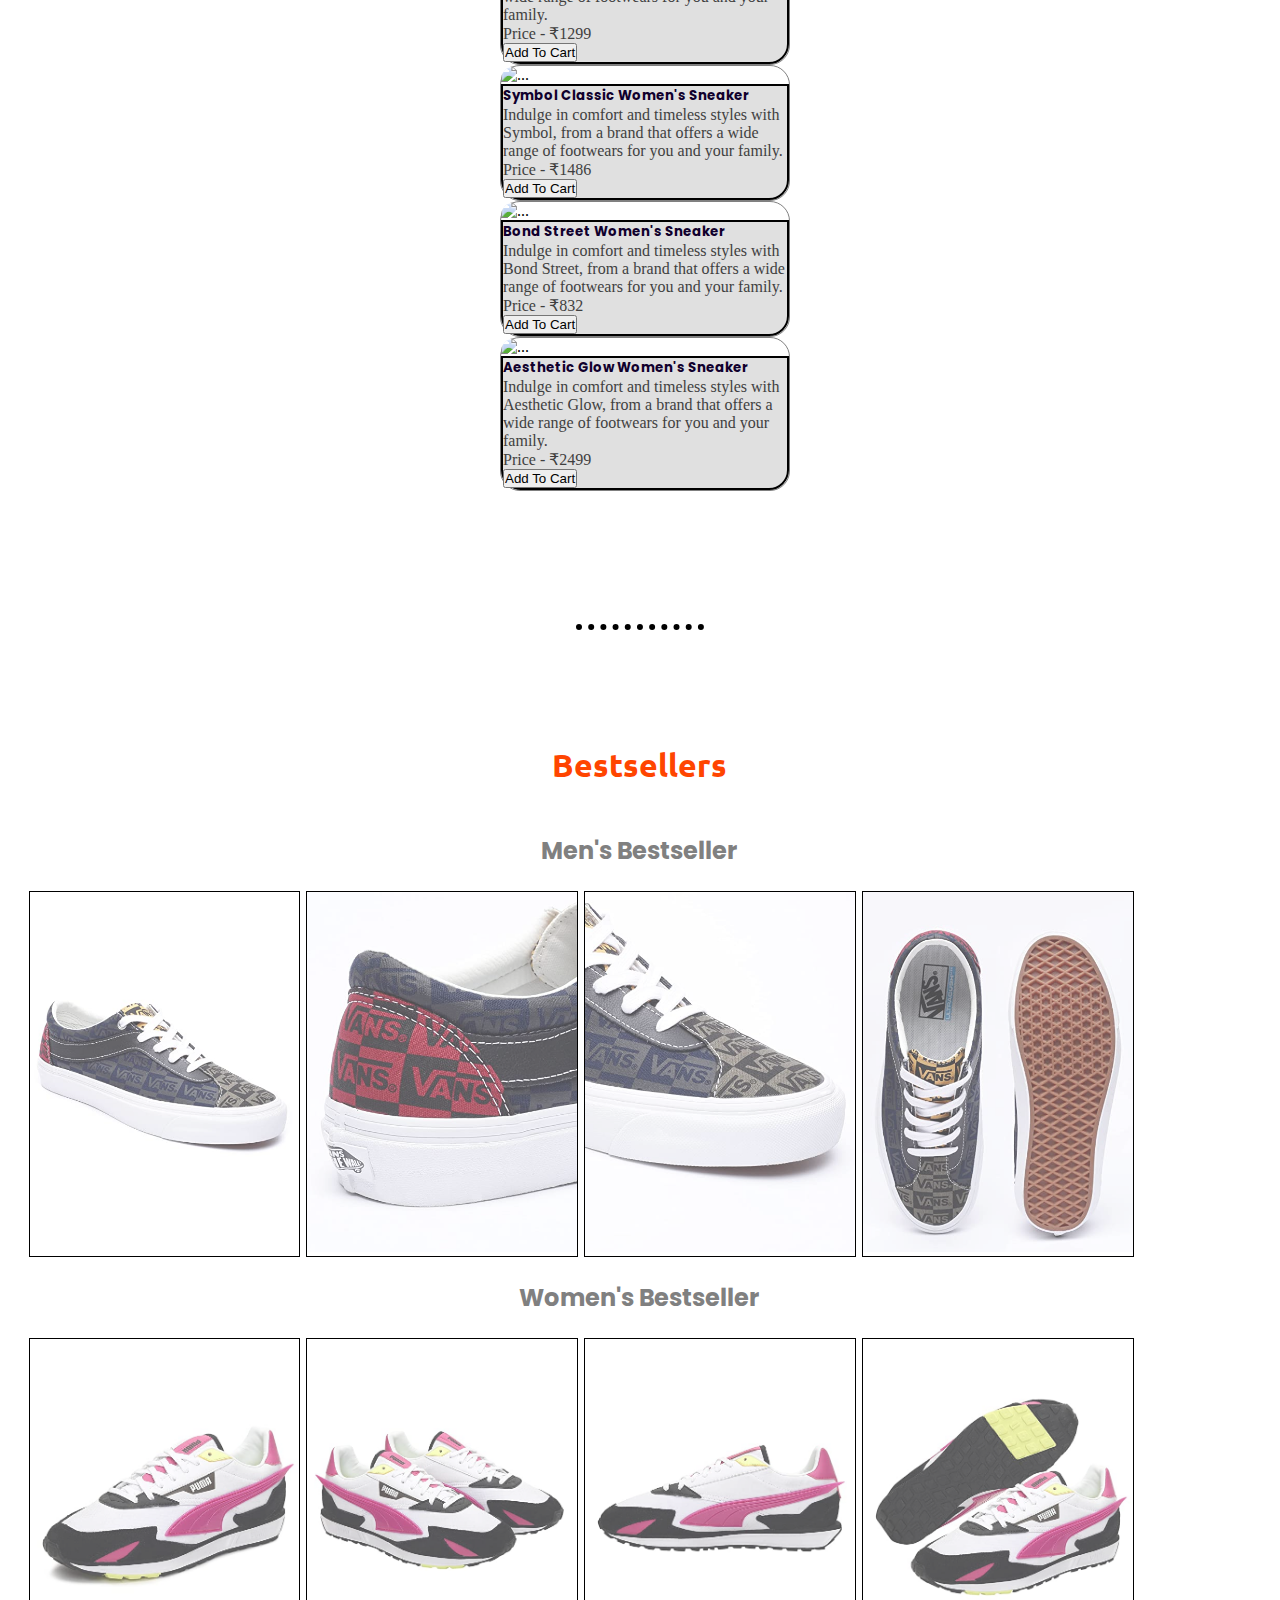
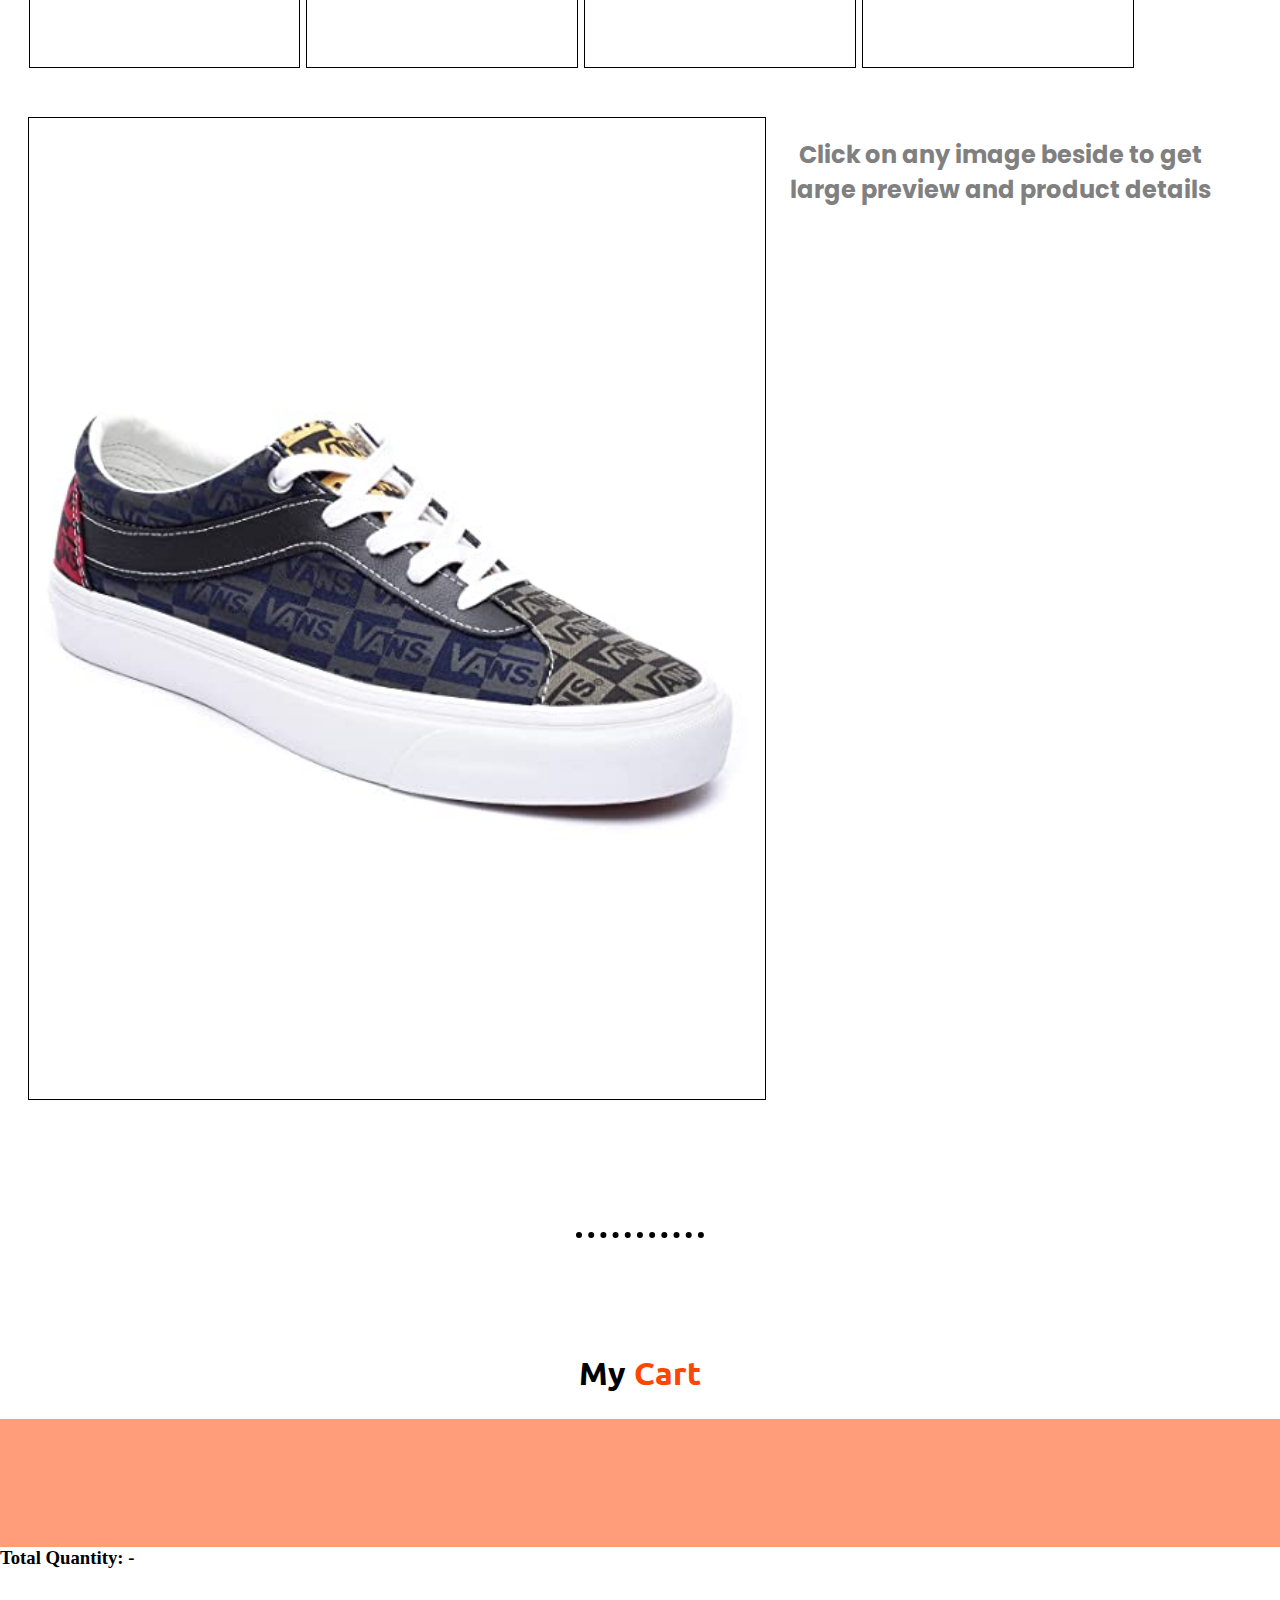
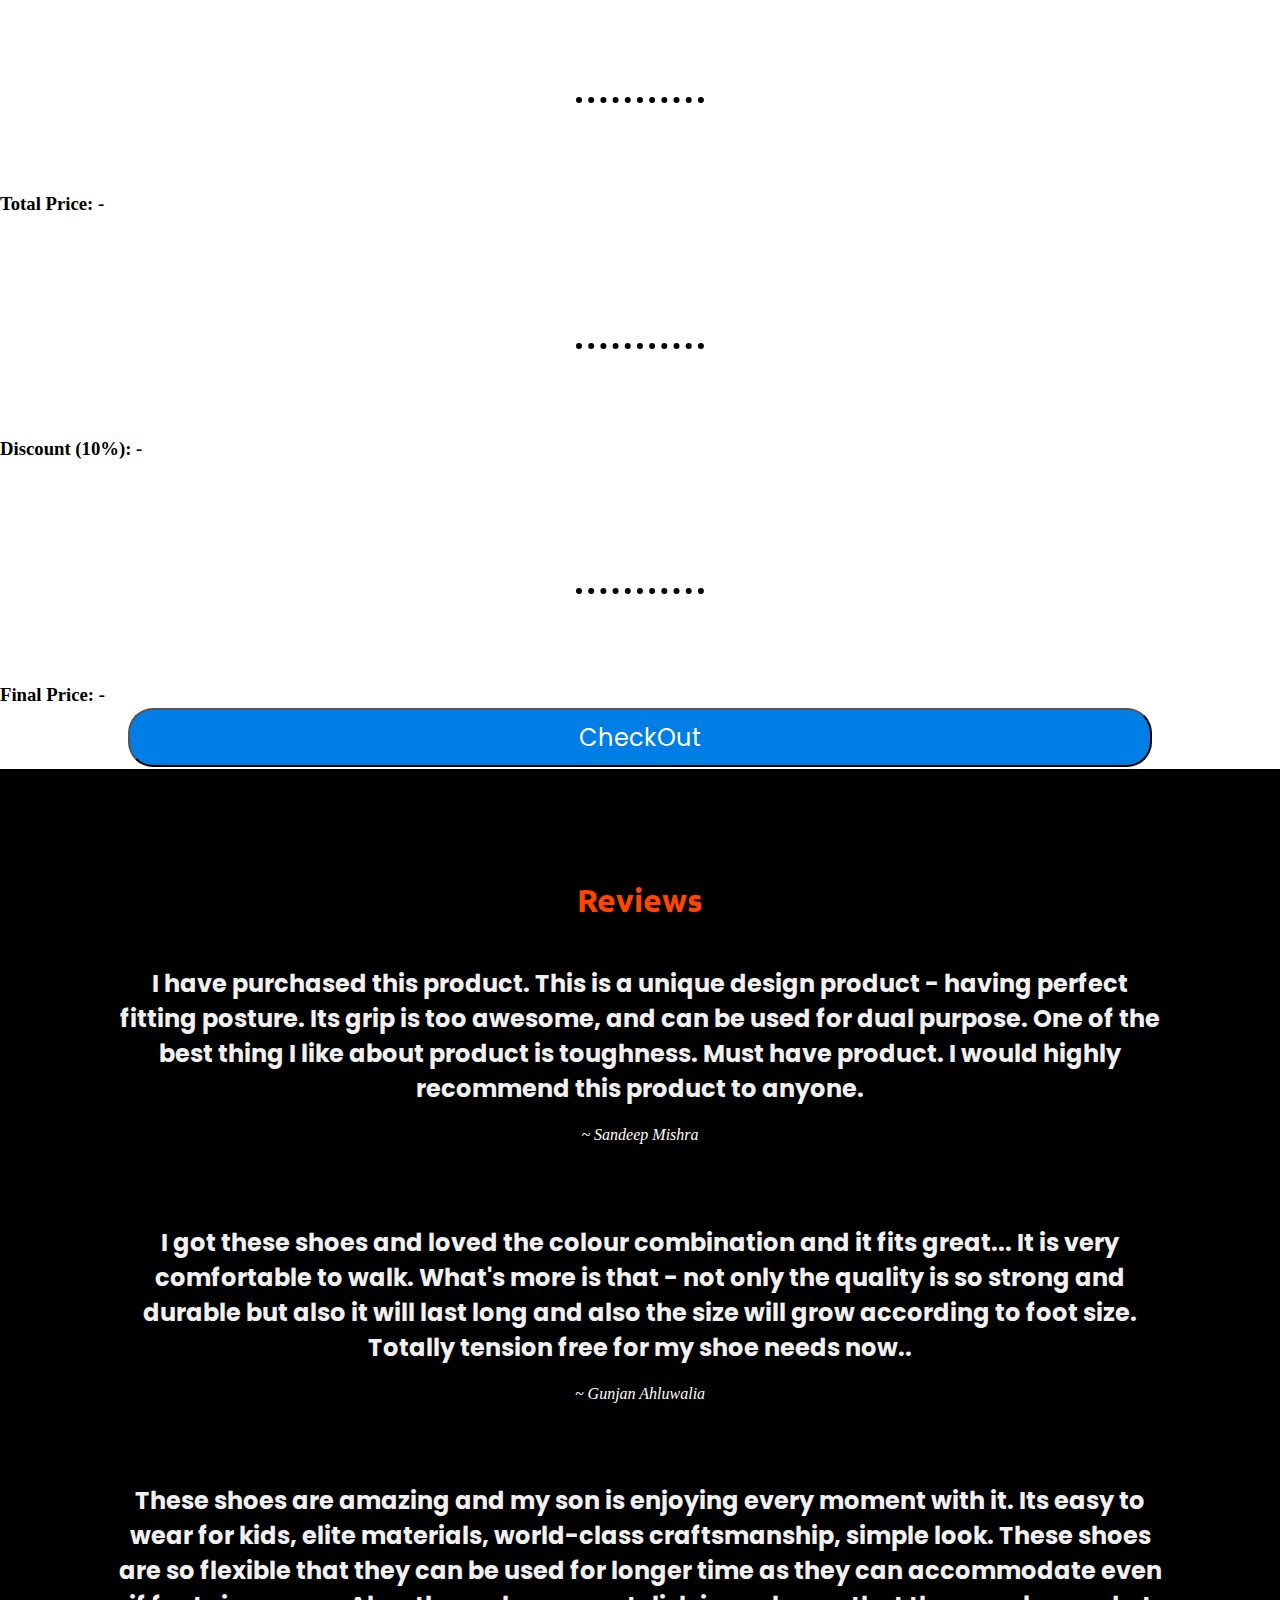
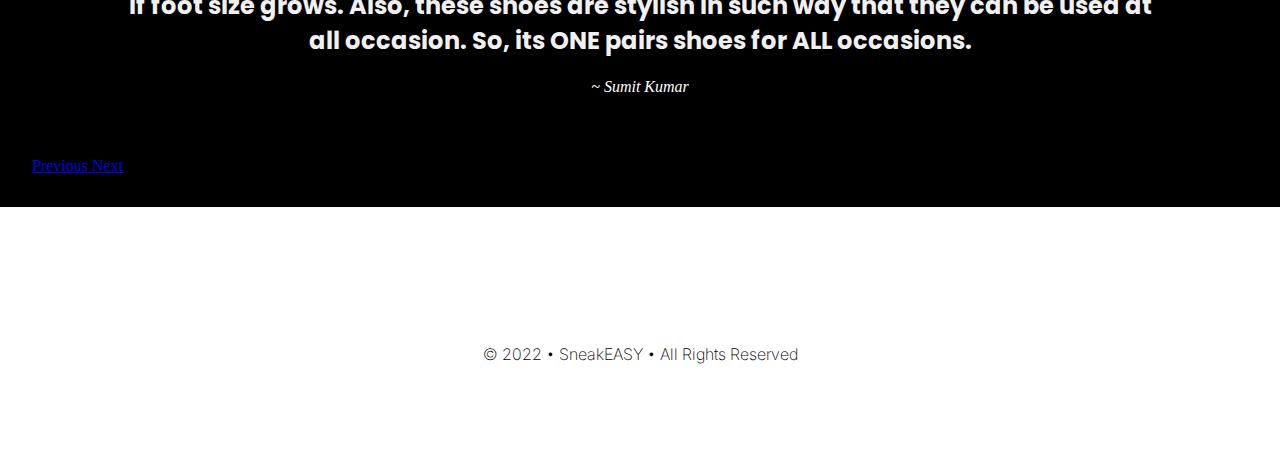
==== commit e33572e5: "Update index.html" ====
--- a/index.html
+++ b/index.html
@@ -39,7 +39,7 @@
             <a class="nav-link" href="#bestsellers"><i class="fa-solid fa-heart"></i></a>
           </li>
           <li class="nav-item">
-            <a class="nav-link" href="myCart.html"><i class="fa-solid fa-cart-shopping"></i></a>
+            <a class="nav-link" href="#cart"><i class="fa-solid fa-cart-shopping"></i></a>
           </li>
         </ul>
       </div>
@@ -55,7 +55,7 @@
             <span class="mainHeadingSpan">comfy-N-cool</span> <br />Sneakers?
           </h1>
           <button type="button" class="btn btn-outline-warning btn-lg">
-            Shop Now
+            <a style="color: inherit; text-decoration: none;" href="#products">Shop Now <i class="fa-solid fa-cart-shopping"></i></a>
           </button>
         </div>
 
@@ -80,7 +80,7 @@
               that offers a wide range of footwears for you and your family.
             </p>
             <p class="price">Price - ₹1379</p>
-            <button class="btn-warning btn" onclick="increment('p1')">
+            <button class="btn-warning btn" onclick="increment('p1'), disable('b1')"  id="b1" >
               Add To Cart <i class="fa-solid fa-cart-shopping"></i>
             </button>
           </div>
@@ -99,7 +99,7 @@
             </p>
 
             <p class="price">Price - ₹999</p>
-            <button class="btn-warning btn"  onclick="increment('p2')">
+            <button class="btn-warning btn"  onclick="increment('p2'), disable('b2')"  id="b2" >
               Add To Cart <i class="fa-solid fa-cart-shopping"></i>
             </button>
           </div>
@@ -118,7 +118,7 @@
             </p>
 
             <p class="price">Price - ₹1299</p>
-            <button class="btn-warning btn"  onclick="increment('p3')">
+            <button class="btn-warning btn"  onclick="increment('p3'), disable('b3')"  id="b3" >
               Add To Cart <i class="fa-solid fa-cart-shopping"></i>
             </button>
           </div>
@@ -135,7 +135,7 @@
               that offers a wide range of footwears for you and your family.
             </p>
             <p class="price">Price - ₹1486</p>
-            <button class="btn-warning btn"  onclick="increment('p4')">
+            <button class="btn-warning btn"  onclick="increment('p4'), disable('b4')"  id="b4" >
               Add To Cart <i class="fa-solid fa-cart-shopping"></i>
             </button>
           </div>
@@ -155,7 +155,7 @@
             </p>
 
             <p class="price">Price - ₹832</p>
-            <button class="btn-warning btn"  onclick="increment('p5')">
+            <button class="btn-warning btn"  onclick="increment('p5'), disable('b5')"  id="b5" >
               Add To Cart <i class="fa-solid fa-cart-shopping"></i>
             </button>
           </div>
@@ -174,7 +174,7 @@
             </p>
 
             <p class="price">Price - ₹2499</p>
-            <button class="btn-warning btn" onclick="increment('p6')">
+            <button class="btn-warning btn" onclick="increment('p6'), disable('b6')"  id="b6">
               Add To Cart <i class="fa-solid fa-cart-shopping"></i>
             </button>
           </div>
@@ -235,9 +235,9 @@
           <center>
             <h2 id="nameHolder">Click on any image beside to get large preview and product details</h2>
             <p class="price" id="premiumPriceHolder" class="price"></p>
-            <button class="btn-warning btn premiumButton" id="defaultHiddenMen" onclick="increment('p7')" style="display:none">
-              Add To Cart <i class="fa-solid fa-cart-shopping"></i>
-              <button class="btn-warning btn premiumButton" id="defaultHiddenWomen" onclick="increment('p8')" style="display:none">
+            <button class="btn-warning btn premiumButton" id="defaultHiddenMen" onclick="increment('p7') , disable('defaultHiddenMen')"  style="display:none">
+              Add To Cart <i class="fa-solid fa-cart-shopping"></i>
+              <button class="btn-warning btn premiumButton" id="defaultHiddenWomen" onclick="increment('p8') , disable('defaultHiddenWomen')" style="display:none">
               Add To Cart <i class="fa-solid fa-cart-shopping"></i>
           </center>
         </div>
@@ -277,7 +277,7 @@
 <section id="cart">
   <h1 class="section-heading">My <span class="orange">Cart</span></h1>
 <div class="row">
-  <div class="col col-md-8 col-sm-12" id="cartItemsContainer">
+  <div class="col-md-8 col-sm-12" id="cartItemsContainer">
 
     <div id="p1" class="notDisplayed">
       <img src="https://m.media-amazon.com/images/I/81AQ8yDvLdS._SX695._SX._UX._SY._UY_.jpg" class="cart-img">
@@ -303,9 +303,10 @@
       <img src="https://m.media-amazon.com/images/I/81nohZIBxvL._UY695_.jpg" class="cart-img">
       <h2 class="cart-productName">Aesthetic Glow Men's Sneaker</h2>
       <h3 class="cart-productPrice">Price - <span class="priceHolder" id="p3PriceHolder"></span></h3>
-      <h3 class="cart-productPrice"> Quantity - <span id="p3QuantityHolder" class="quantityHolder"></span></h3>
+      <h3 class="cart-productPrice"> Quantity - <span id="p3QuantityHolder" class="quantityHolder"></span>
       <i class="fa-solid fa-plus" onclick="increment('p3')"></i>
       <i class="fa-solid fa-minus" onclick="decrement('p3')"></i>
+      </h3>
       <h3 class="cart-productPrice">Total Price - <span class="priceHolder" id="p3TotalPriceHolder"></span></h3>
     </div>
 
@@ -313,9 +314,10 @@
       <img src="https://m.media-amazon.com/images/I/81nHoypfANL._UX695_.jpg" class="cart-img">
       <h2 class="cart-productName">Symbol Classic Women's Sneaker </h2>
       <h3 class="cart-productPrice">Price - <span class="priceHolder" id="p4PriceHolder"></span></h3>
-      <h3 class="cart-productPrice"> Quantity - <span id="p4QuantityHolder" class="quantityHolder"></span></h3>
+      <h3 class="cart-productPrice"> Quantity - <span id="p4QuantityHolder" class="quantityHolder"></span>
       <i class="fa-solid fa-plus" onclick="increment('p4')"></i>
       <i class="fa-solid fa-minus" onclick="decrement('p4')"></i>
+    </h3>
       <h3 class="cart-productPrice">Total Price - <span class="priceHolder" id="p4TotalPriceHolder"></span></h3>
     </div>
 
@@ -323,9 +325,10 @@
       <img src="https://m.media-amazon.com/images/I/71+TZ2mYu3L._SY695._SX._UX._SY._UY_.jpg" class="cart-img">
       <h2 class="cart-productName">Bond Street Women's Sneaker</h2>
       <h3 class="cart-productPrice">Price - <span class="priceHolder" id="p5PriceHolder"></span></h3>
-      <h3 class="cart-productPrice"> Quantity - <span id="p5QuantityHolder" class="quantityHolder"></span></h3>
+      <h3 class="cart-productPrice"> Quantity - <span id="p5QuantityHolder" class="quantityHolder"></span>
       <i class="fa-solid fa-plus" onclick="increment('p5')"></i>
       <i class="fa-solid fa-minus" onclick="decrement('p5')"></i>
+    </h3>
       <h3 class="cart-productPrice">Total Price - <span class="priceHolder" id="p5TotalPriceHolder"></span></h3>
     </div>
 
@@ -333,40 +336,45 @@
       <img src="https://m.media-amazon.com/images/I/410NFrzDJdL.jpg" class="cart-img">
       <h2 class="cart-productName">Aesthetic Glow Women's Sneaker</h2>
       <h3 class="cart-productPrice">Price - <span class="priceHolder" id="p6PriceHolder"></span></h3>
-      <h3 class="cart-productPrice"> Quantity - <span id="p6QuantityHolder" class="quantityHolder"></span></h3>
+      <h3 class="cart-productPrice"> Quantity - <span id="p6QuantityHolder" class="quantityHolder"></span>
       <i class="fa-solid fa-plus" onclick="increment('p6')"></i>
       <i class="fa-solid fa-minus" onclick="decrement('p6')"></i>
+    </h3>
       <h3 class="cart-productPrice">Total Price - <span class="priceHolder" id="p6TotalPriceHolder"></span></h3>
     </div>
+
+    <!-- P7 has moved after P8 due to css perection -->
+
+    <div id="p8" class="notDisplayed">
+      <img src="images/img_w2.jpg" class="cart-img">
+      <h2 class="cart-productName">Women's Premium Bestseller</h2>
+      <h3 class="cart-productPrice">Price - <span class="priceHolder" id="p8PriceHolder"></span></h3>
+      <h3 class="cart-productPrice"> Quantity - <span id="p8QuantityHolder" class="quantityHolder"></span>
+      <i class="fa-solid fa-plus" onclick="increment('p8')"></i>
+      <i class="fa-solid fa-minus" onclick="decrement('p8')"></i>
+    </h3>
+      <h3 class="cart-productPrice">Total Price - <span class="priceHolder" id="p8TotalPriceHolder"></span></h3>
+    </div>
+
 
     <div id="p7" class="notDisplayed">
       <img src="images/img_m4.jpg" class="cart-img">
       <h2 class="cart-productName">Men's Premium Bestseller</h2>
       <h3 class="cart-productPrice">Price - <span class="priceHolder" id="p7PriceHolder"></span></h3>
-      <h3 class="cart-productPrice"> Quantity - <span id="p7QuantityHolder" class="quantityHolder"></span></h3>
+      <h3 class="cart-productPrice"> Quantity - <span id="p7QuantityHolder" class="quantityHolder"></span>
       <i class="fa-solid fa-plus" onclick="increment('p7')"></i>
       <i class="fa-solid fa-minus" onclick="decrement('p7')"></i>
+    </h3>
       <h3 class="cart-productPrice">Total Price - <span class="priceHolder" id="p7TotalPriceHolder"></span></h3>
     </div>
-
-    <div id="p8" class="notDisplayed">
-      <img src="images/img_w2.jpg" class="cart-img">
-      <h2 class="cart-productName">Aesthetic Glow Women's Sneaker</h2>
-      <h3 class="cart-productPrice">Price - <span class="priceHolder" id="p8PriceHolder"></span></h3>
-      <h3 class="cart-productPrice"> Quantity - <span id="p8QuantityHolder" class="quantityHolder"></span></h3>
-      <i class="fa-solid fa-plus" onclick="increment('p8')"></i>
-      <i class="fa-solid fa-minus" onclick="decrement('p8')"></i>
-      <h3 class="cart-productPrice">Total Price - <span class="priceHolder" id="p8TotalPriceHolder"></span></h3>
-    </div>
-
   </div>
 
-  <div class="col col-md-4 col-sm-12" id="totalCalc">
+  <div class="col-md-4 col-sm-12" id="totalCalc">
     <h3>Total Quantity: <span id="totalQuantityHolder">-</span></h3>
     <hr>
     <h3>Total Price: <span id="totalPriceHolder">-</span></h3>
     <hr>
-    <h3>Tax (5%): <span id="taxHolder">-</span></h3>
+    <h3>Discount (10%): <span id="discountHolder">-</span></h3>
     <hr>
     <h3>Final Price: <span id="finalPriceHolder">-</span></h3>
 
@@ -455,4 +463,4 @@
     <script src="script.js"></script>
 </body>
 
-</html>+</html>
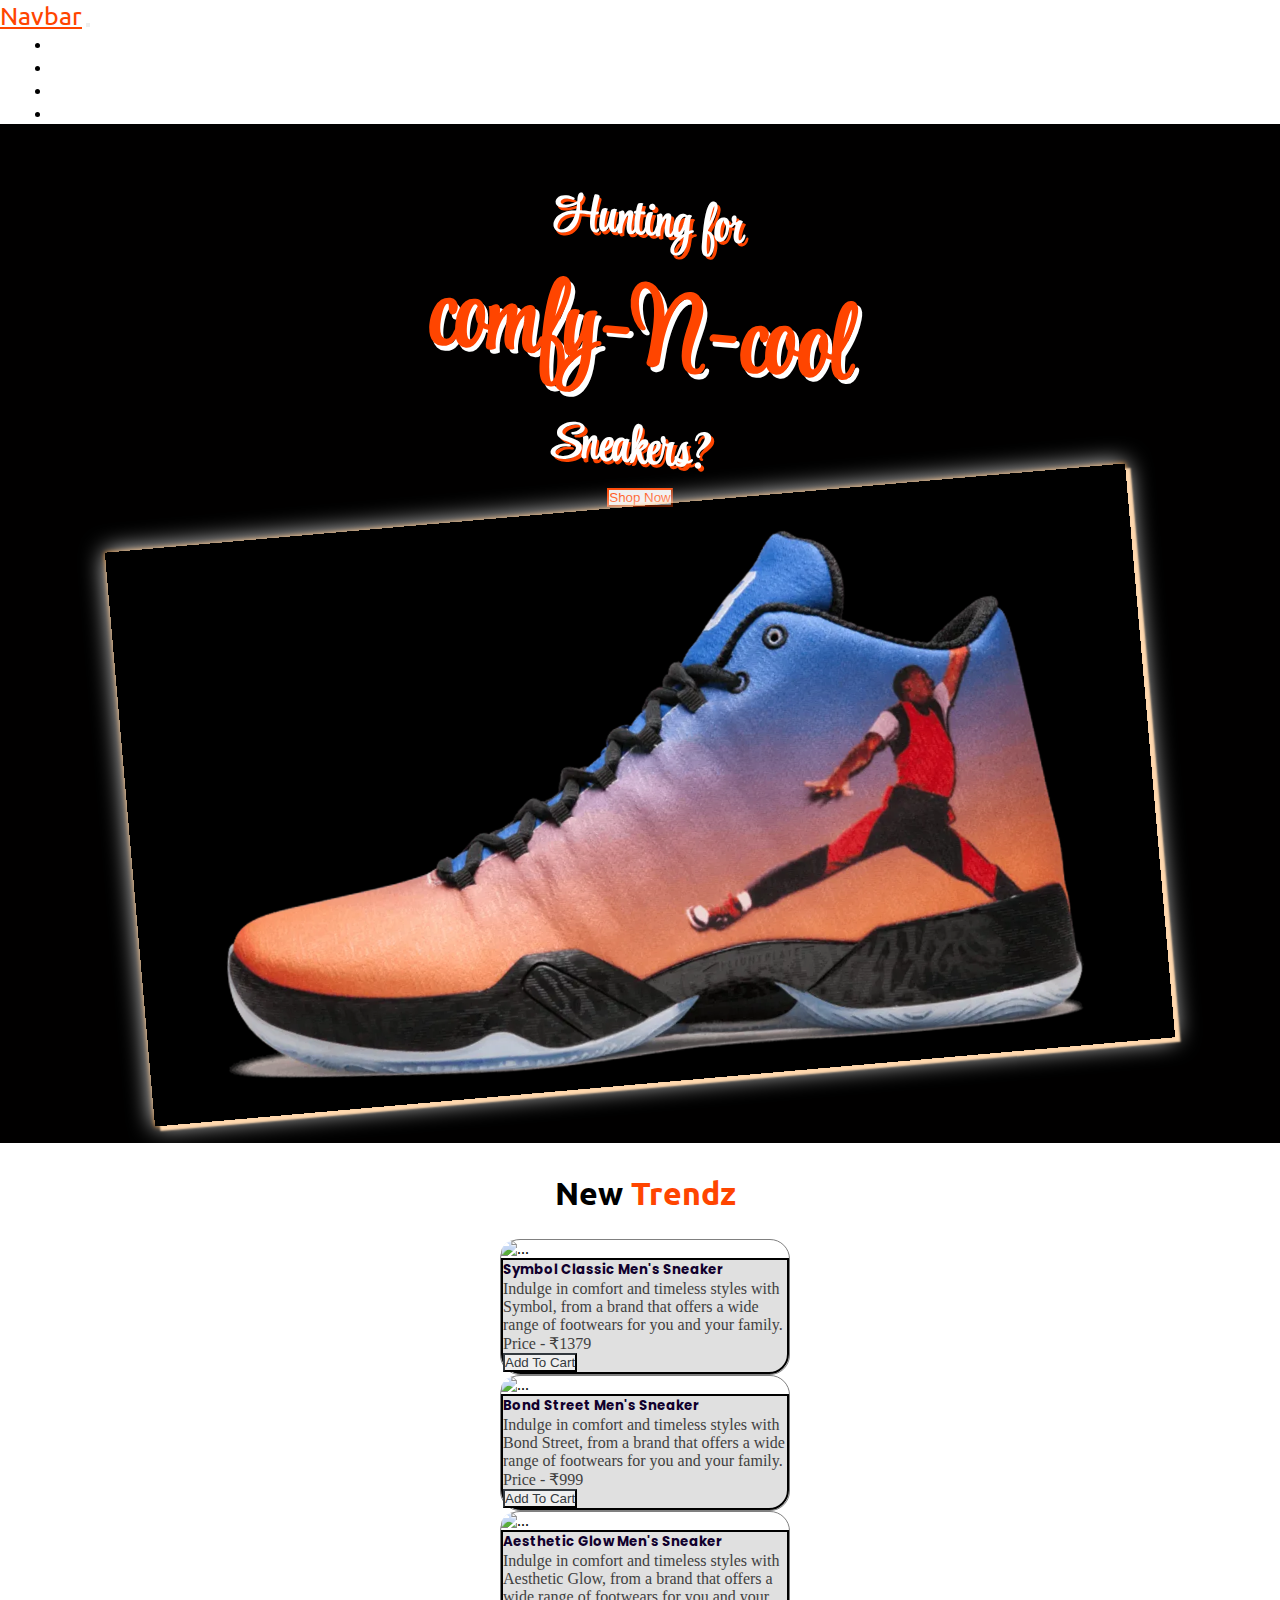
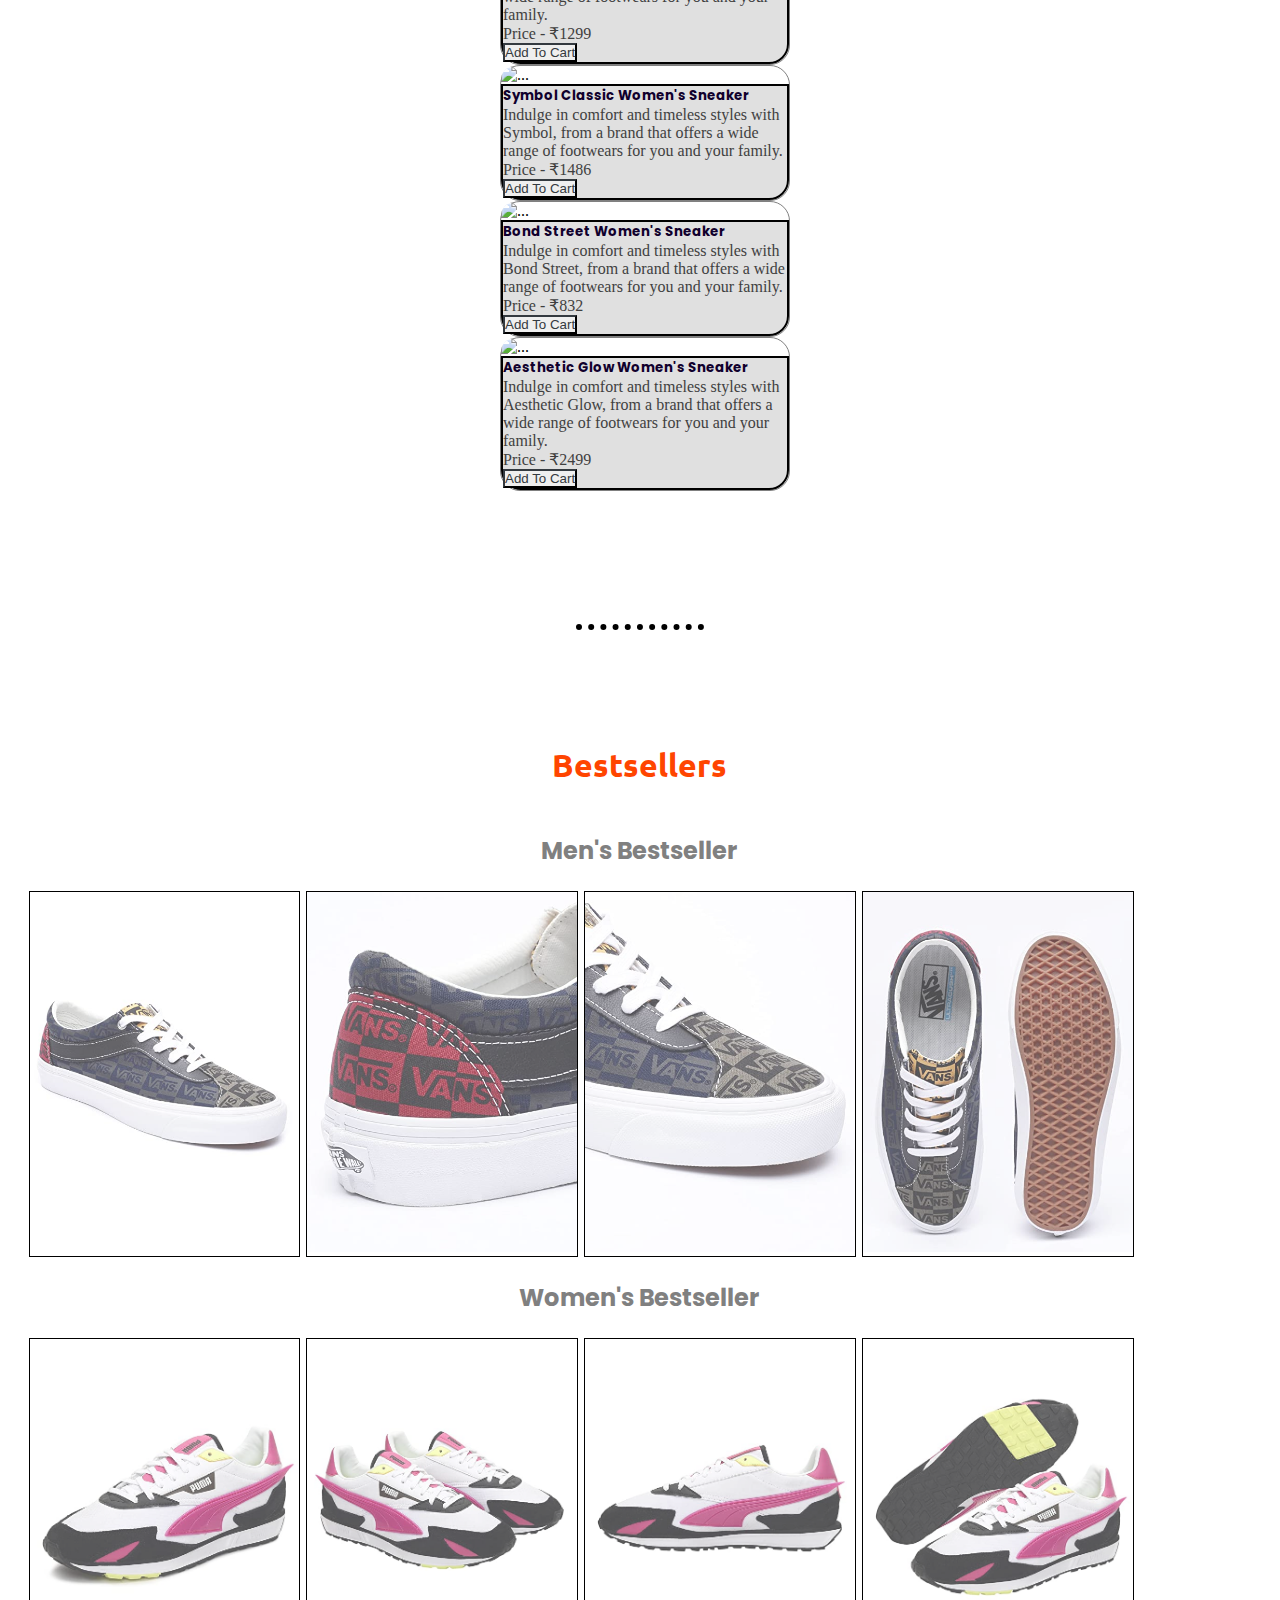
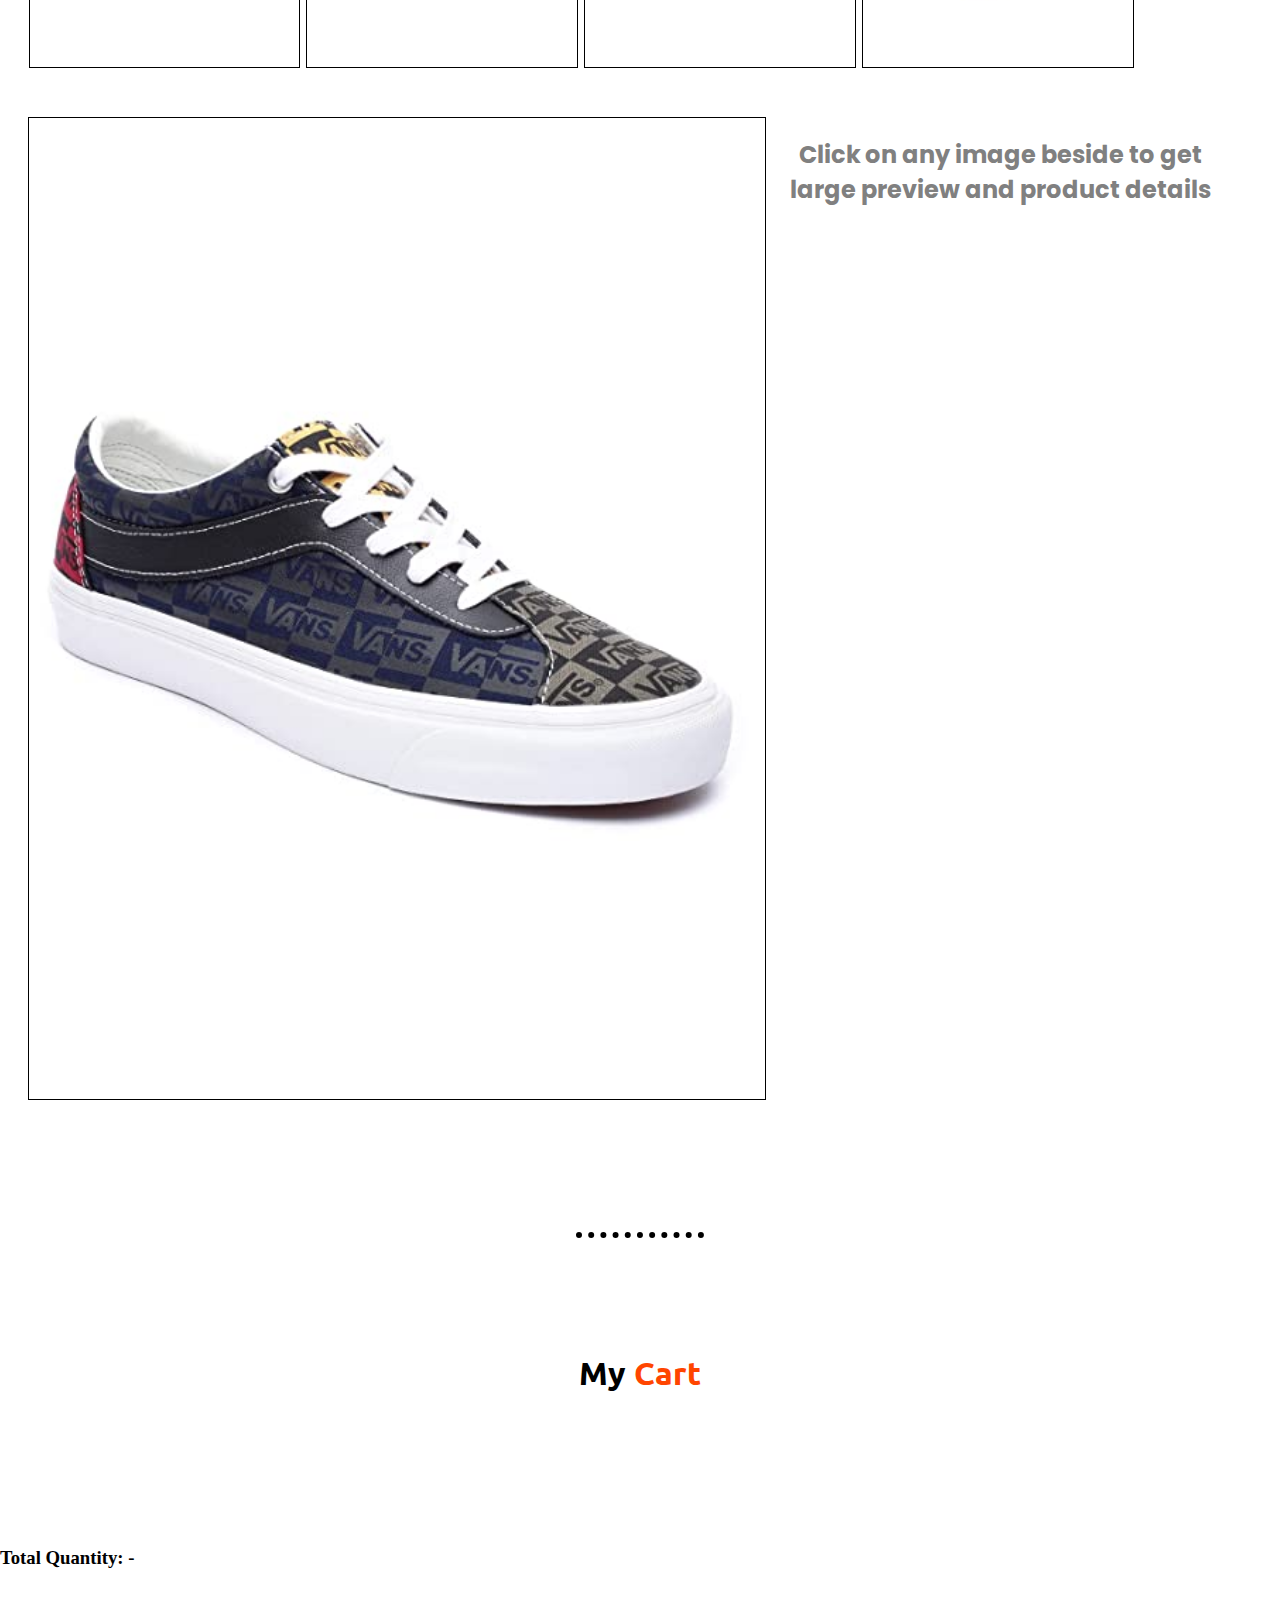
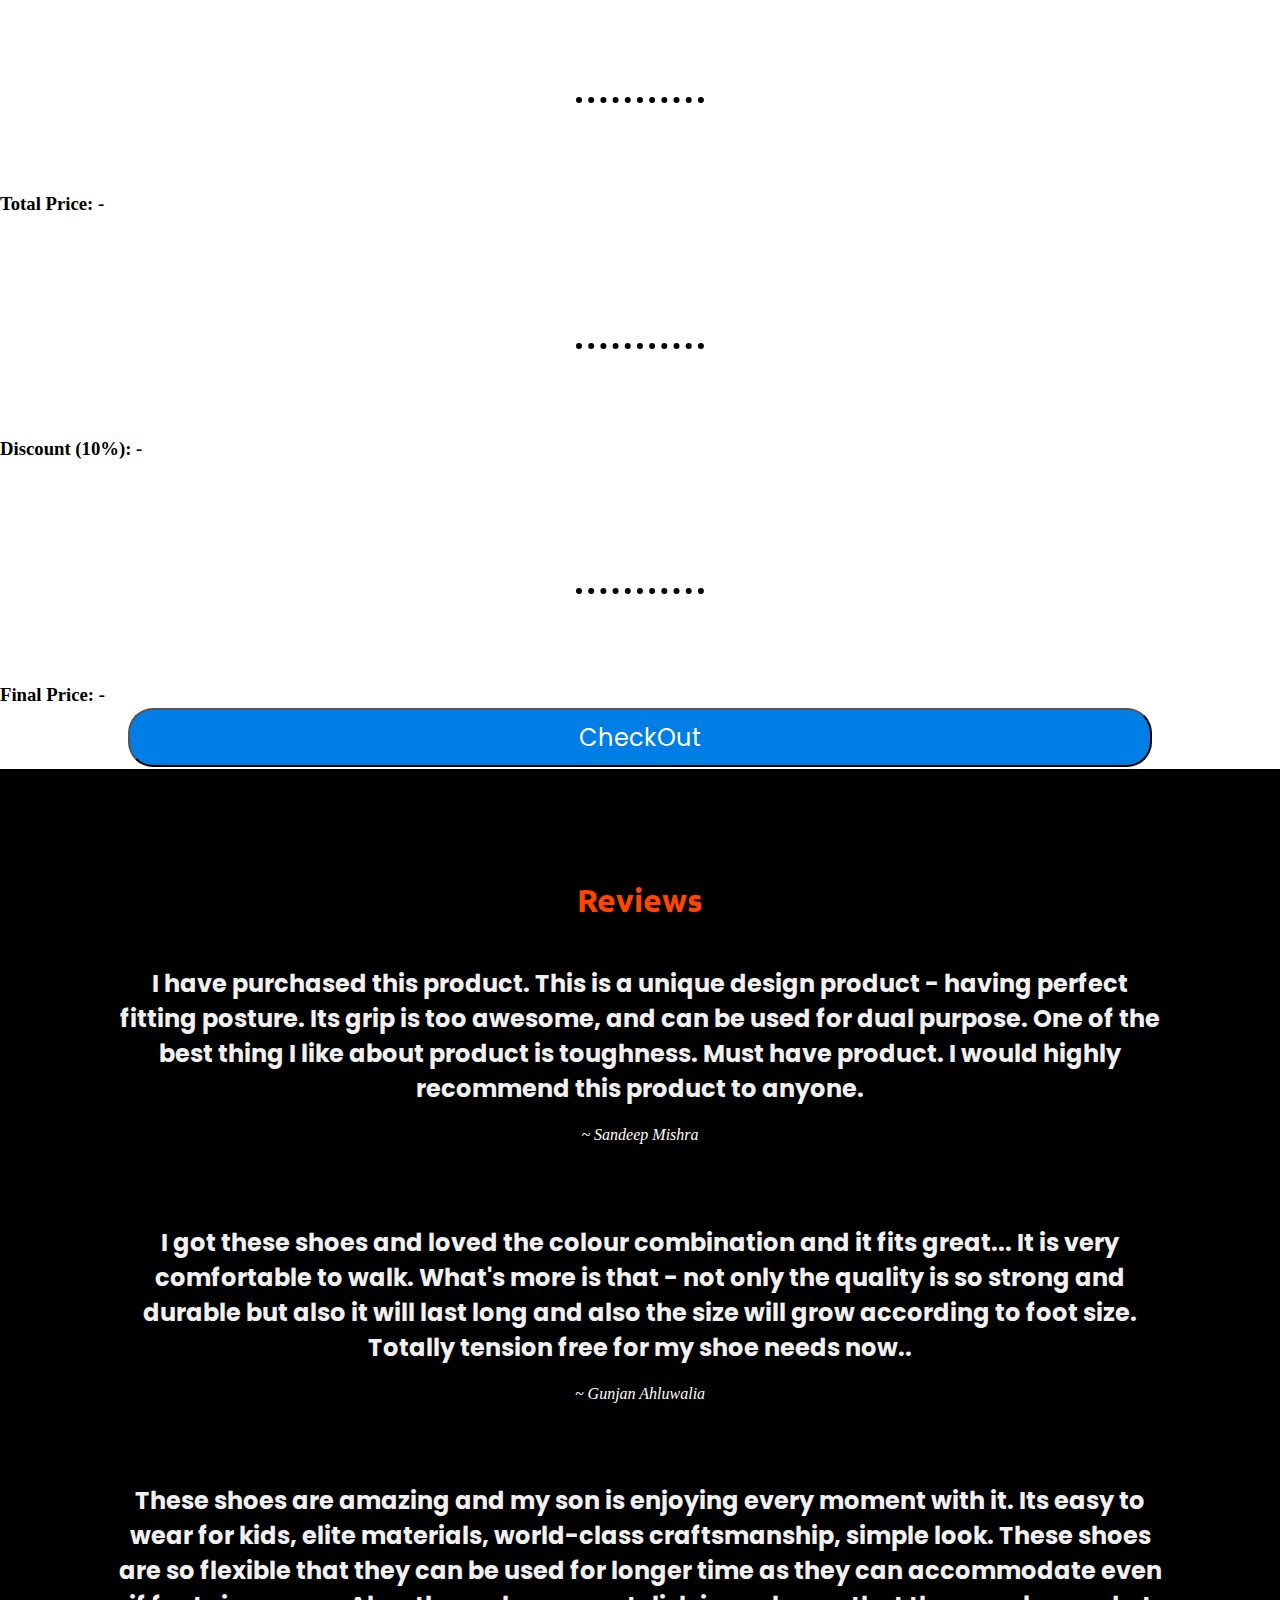
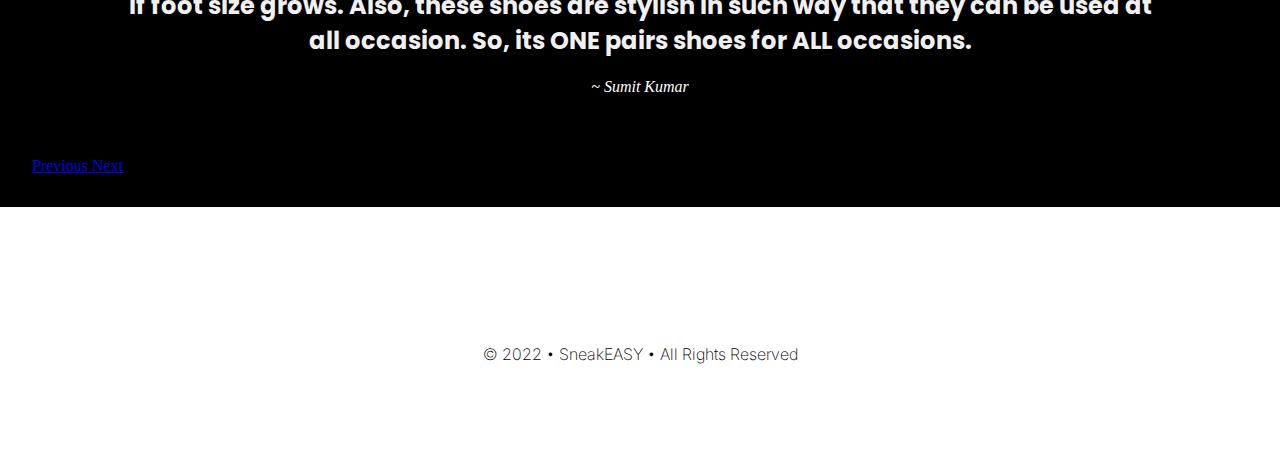
==== commit d04cd54b: "Update index.html" ====
--- a/index.html
+++ b/index.html
@@ -54,7 +54,7 @@
             Hunting for <br />
             <span class="mainHeadingSpan">comfy-N-cool</span> <br />Sneakers?
           </h1>
-          <button type="button" class="btn btn-outline-warning btn-lg">
+          <button type="button" class="btn btn-outline-warninge btn-lg">
             <a style="color: inherit; text-decoration: none;" href="#products">Shop Now <i class="fa-solid fa-cart-shopping"></i></a>
           </button>
         </div>
@@ -80,7 +80,7 @@
               that offers a wide range of footwears for you and your family.
             </p>
             <p class="price">Price - ₹1379</p>
-            <button class="btn-warning btn" onclick="increment('p1'), disable('b1')"  id="b1" >
+            <button class="btn-outline-dark btn" onclick="increment('p1'), disable('b1')"  id="b1" >
               Add To Cart <i class="fa-solid fa-cart-shopping"></i>
             </button>
           </div>
@@ -99,7 +99,7 @@
             </p>
 
             <p class="price">Price - ₹999</p>
-            <button class="btn-warning btn"  onclick="increment('p2'), disable('b2')"  id="b2" >
+            <button class="btn-outline-dark btn"  onclick="increment('p2'), disable('b2')"  id="b2" >
               Add To Cart <i class="fa-solid fa-cart-shopping"></i>
             </button>
           </div>
@@ -118,7 +118,7 @@
             </p>
 
             <p class="price">Price - ₹1299</p>
-            <button class="btn-warning btn"  onclick="increment('p3'), disable('b3')"  id="b3" >
+            <button class="btn-outline-dark btn"  onclick="increment('p3'), disable('b3')"  id="b3" >
               Add To Cart <i class="fa-solid fa-cart-shopping"></i>
             </button>
           </div>
@@ -135,7 +135,7 @@
               that offers a wide range of footwears for you and your family.
             </p>
             <p class="price">Price - ₹1486</p>
-            <button class="btn-warning btn"  onclick="increment('p4'), disable('b4')"  id="b4" >
+            <button class="btn-outline-dark btn"  onclick="increment('p4'), disable('b4')"  id="b4" >
               Add To Cart <i class="fa-solid fa-cart-shopping"></i>
             </button>
           </div>
@@ -155,7 +155,7 @@
             </p>
 
             <p class="price">Price - ₹832</p>
-            <button class="btn-warning btn"  onclick="increment('p5'), disable('b5')"  id="b5" >
+            <button class="btn-outline-dark btn"  onclick="increment('p5'), disable('b5')"  id="b5" >
               Add To Cart <i class="fa-solid fa-cart-shopping"></i>
             </button>
           </div>
@@ -174,7 +174,7 @@
             </p>
 
             <p class="price">Price - ₹2499</p>
-            <button class="btn-warning btn" onclick="increment('p6'), disable('b6')"  id="b6">
+            <button class="btn-outline-dark btn" onclick="increment('p6'), disable('b6')"  id="b6">
               Add To Cart <i class="fa-solid fa-cart-shopping"></i>
             </button>
           </div>
@@ -235,9 +235,9 @@
           <center>
             <h2 id="nameHolder">Click on any image beside to get large preview and product details</h2>
             <p class="price" id="premiumPriceHolder" class="price"></p>
-            <button class="btn-warning btn premiumButton" id="defaultHiddenMen" onclick="increment('p7') , disable('defaultHiddenMen')"  style="display:none">
-              Add To Cart <i class="fa-solid fa-cart-shopping"></i>
-              <button class="btn-warning btn premiumButton" id="defaultHiddenWomen" onclick="increment('p8') , disable('defaultHiddenWomen')" style="display:none">
+            <button class="btn-outline-dark btn premiumButton" id="defaultHiddenMen" onclick="increment('p7') , disable('defaultHiddenMen')"  style="display:none">
+              Add To Cart <i class="fa-solid fa-cart-shopping"></i>
+              <button class="btn-outline-dark btn premiumButton" id="defaultHiddenWomen" onclick="increment('p8') , disable('defaultHiddenWomen')" style="display:none">
               Add To Cart <i class="fa-solid fa-cart-shopping"></i>
           </center>
         </div>
--- a/index.css
+++ b/index.css
@@ -322,17 +322,22 @@
 
 /* Cart */
 
-
+.btn-outline-dark{
+  border-color: #343a40;
+  color: #343a40;
+}
 
 #cartItemsContainer{
-  background-color: rgb(255, 157, 122);
+  /* background-color: rgb(35, 0, 44); */
   padding: 5%;
 }
 
 .cart-img{
   float: left;
-  width:30%;
+  height: 200px;
+  width:200px;
   border: 2px solid black;
+  
 }
 
 .cart-productName{
@@ -354,12 +359,15 @@
 
 .priceHolder, .quantityHolder{
   margin:4px;
-  color:rgb(0, 32, 32)
+  color:rgb(0, 32, 32);
 }
 
 .notDisplayed{
   display: none;
-  margin:15px;
+  margin: 10% 15px;
+  margin-top: 0;
+  background-color: whitesmoke;
+  
 }
 
 .fa-plus, .fa-minus{
@@ -382,6 +390,5 @@
   font-size: 1.5rem;
   color: white;
   font-family: Poppins;
-  text-decoration: none;
-  
-}+  text-decoration: none; 
+}
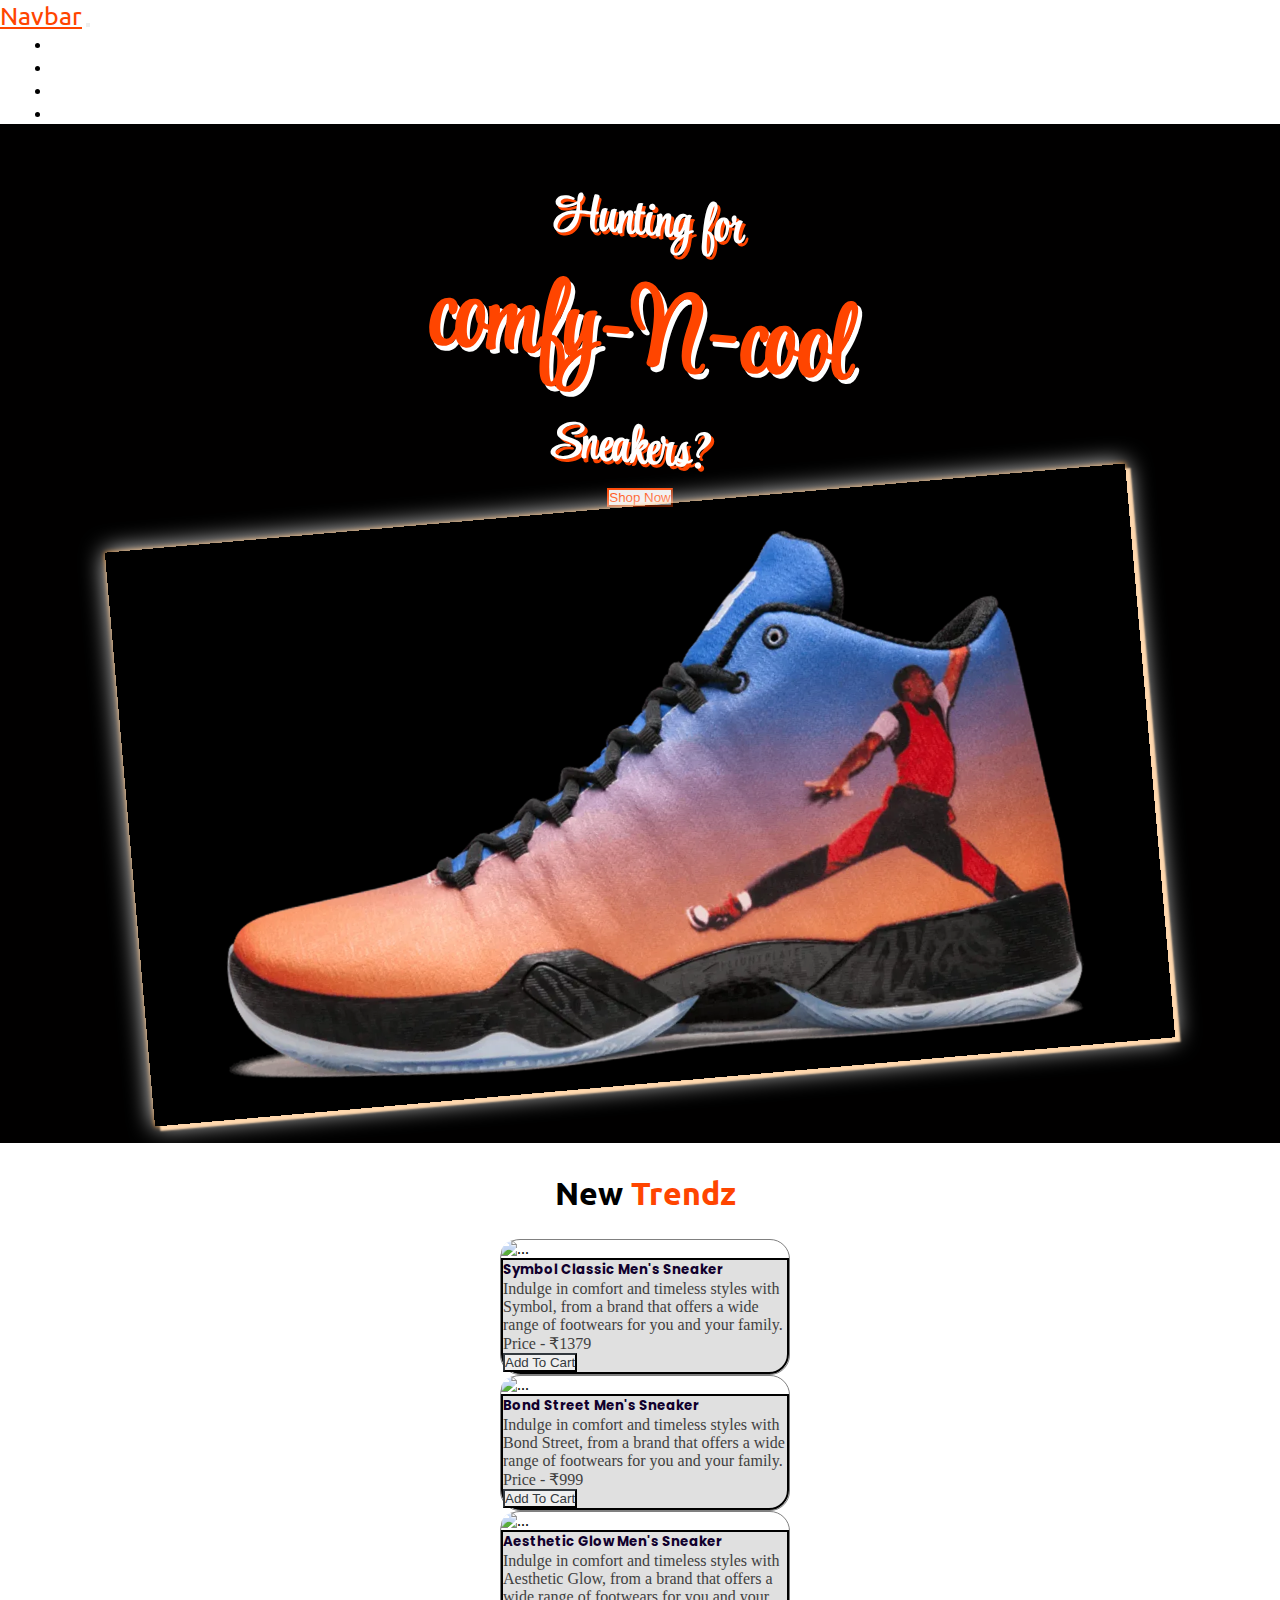
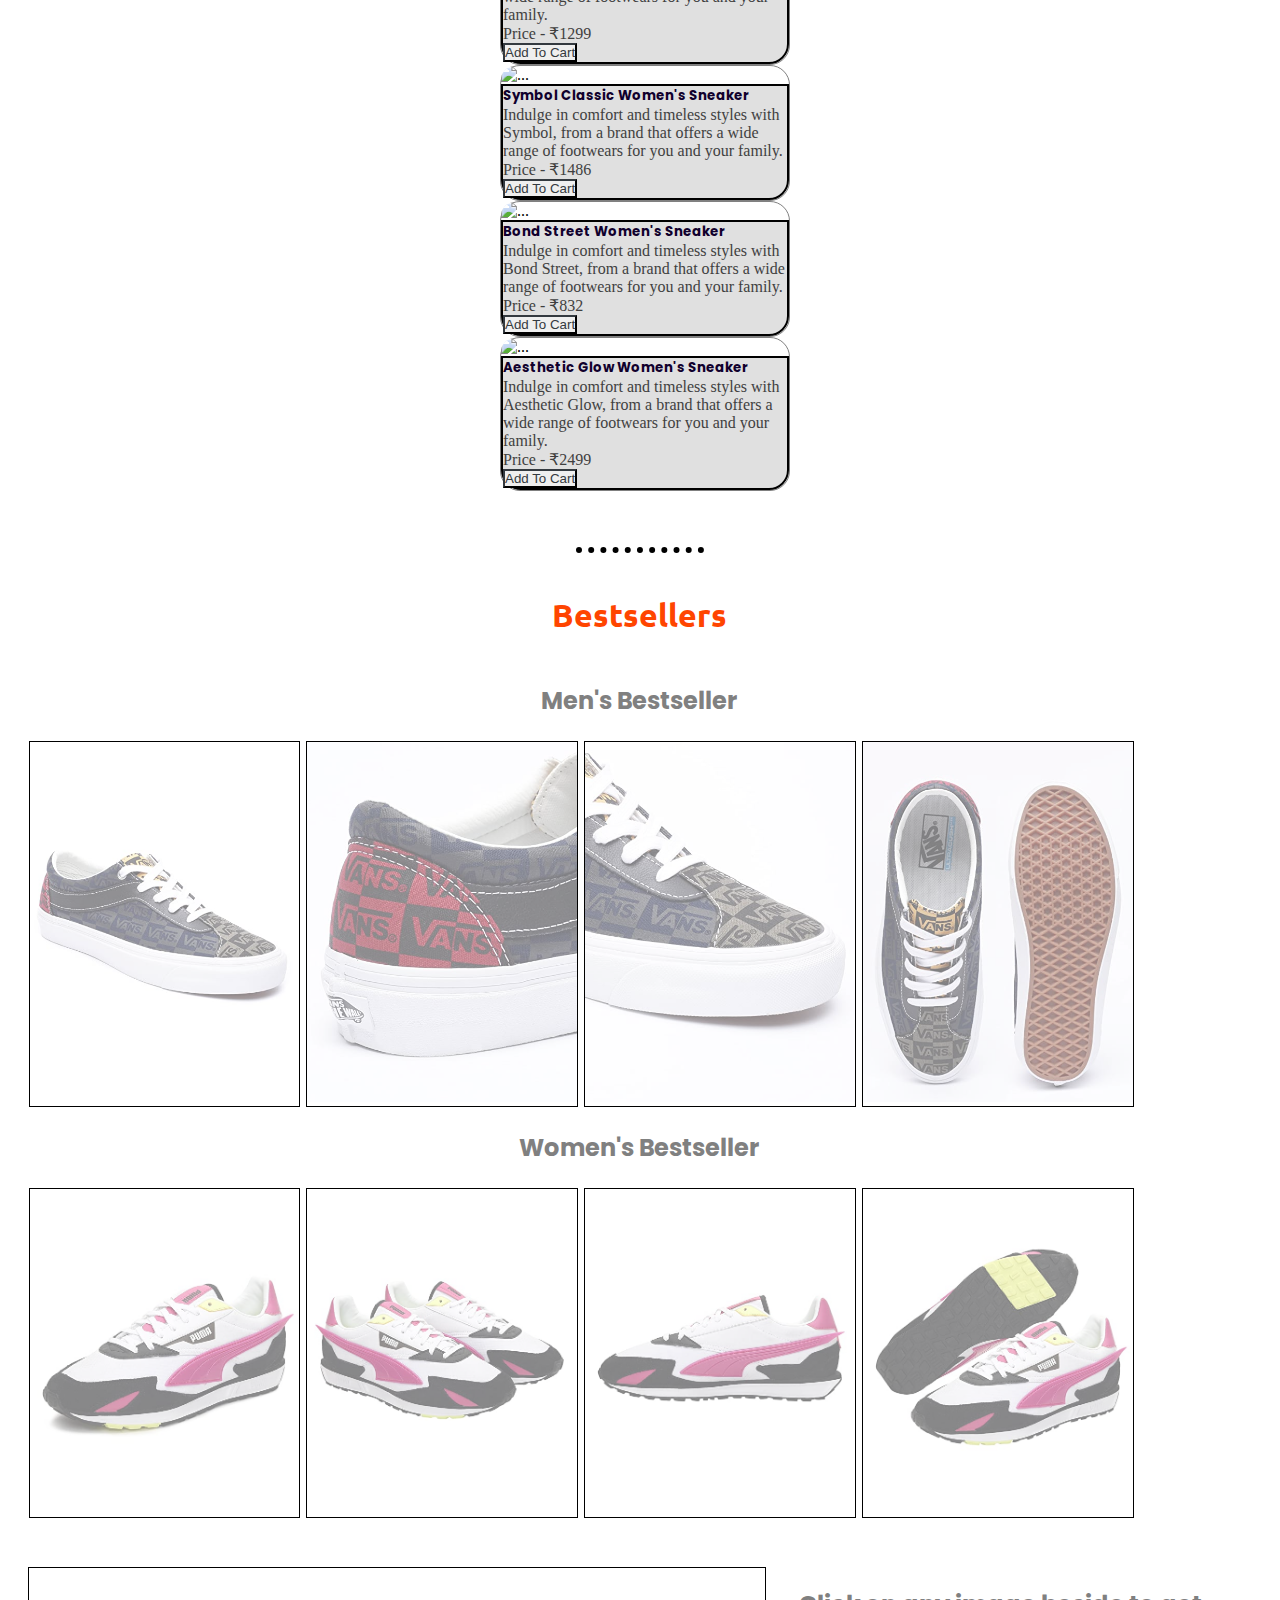
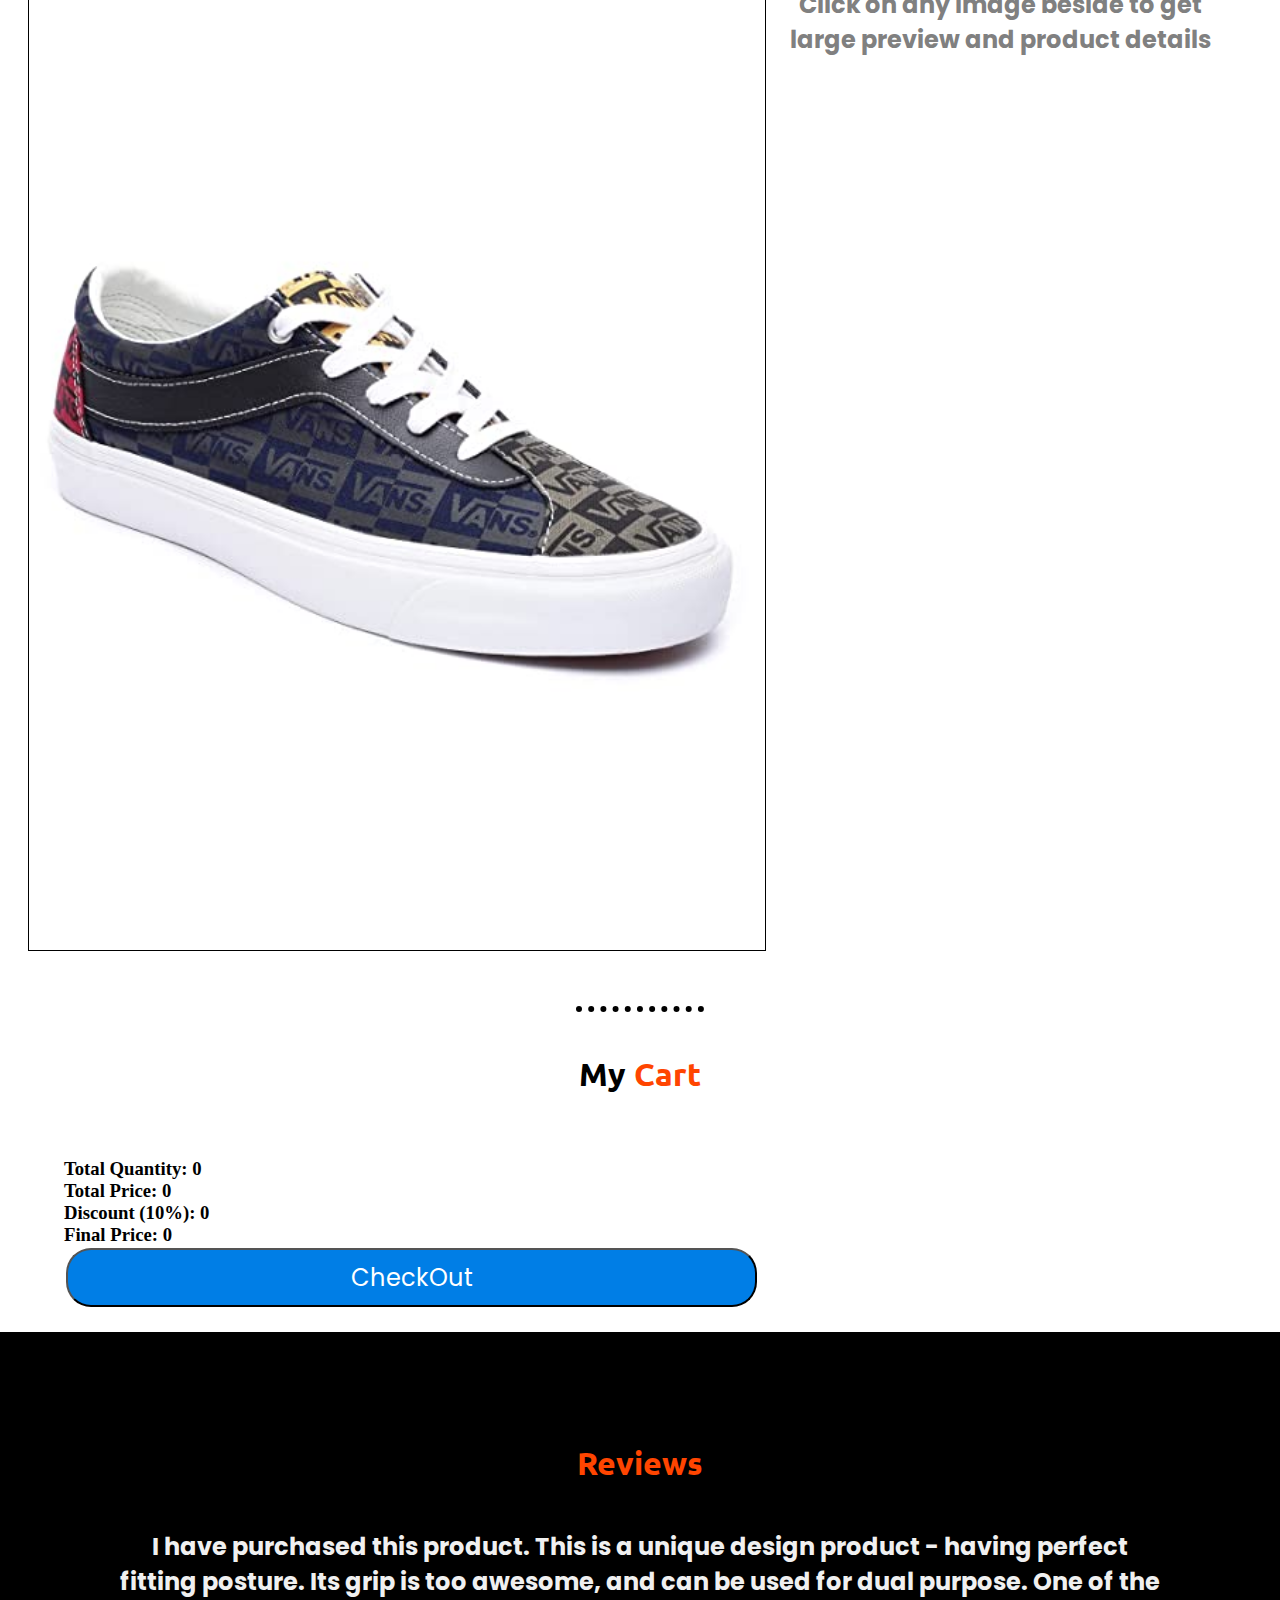
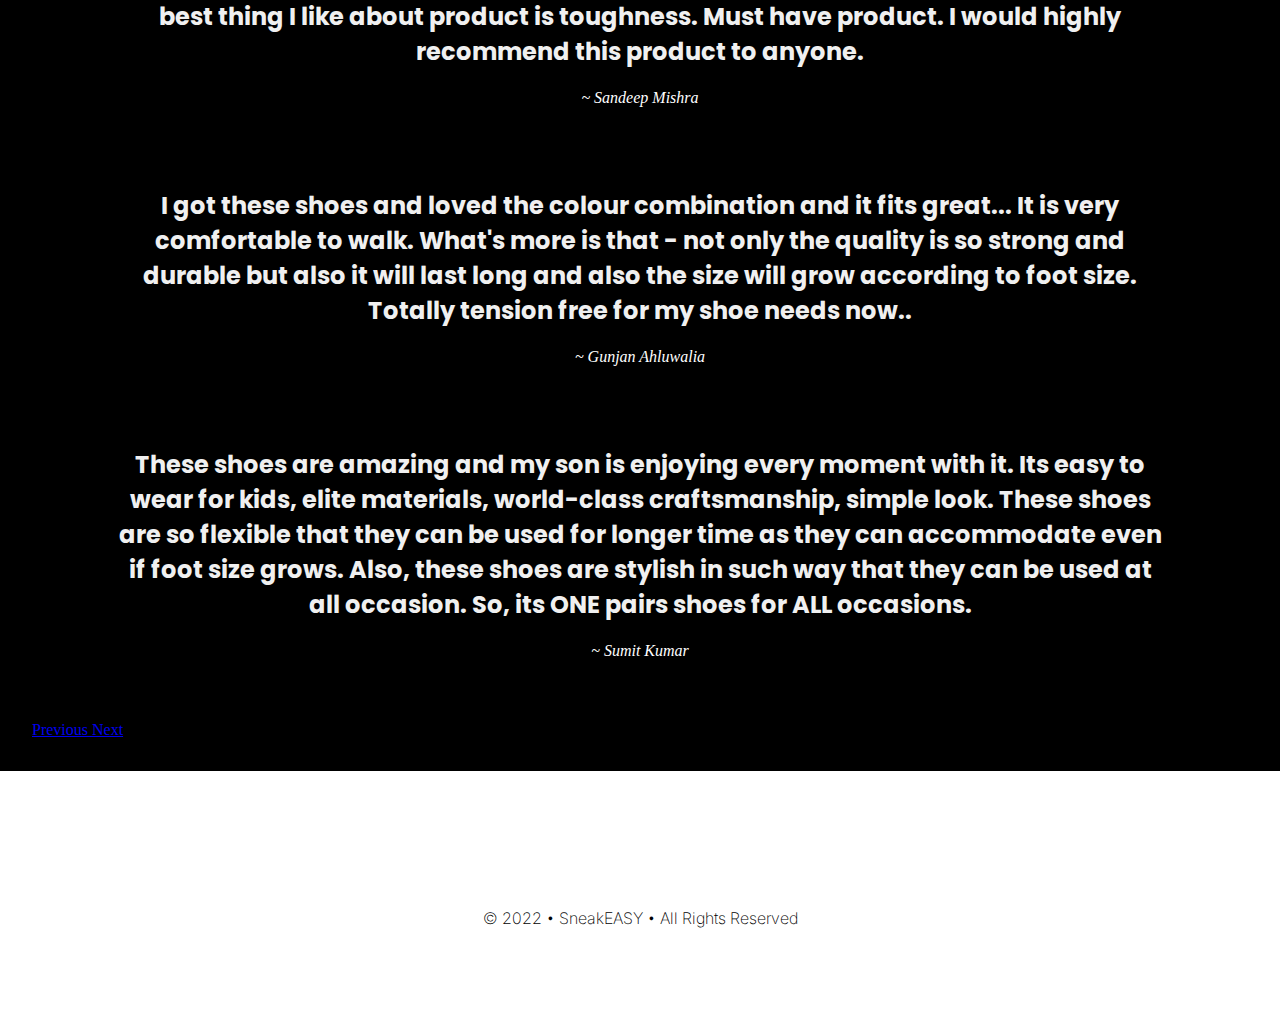
==== commit e06f7356: "Update index.html" ====
--- a/index.html
+++ b/index.html
@@ -17,7 +17,7 @@
   <title>Sneaker</title>
 </head>
 
-<body>
+<body onload="setTotalQuantity()">
   <header>
     <nav class="navbar navbar-expand-lg navbar-light bg-light">
       <a class="navbar-brand" href="#">Navbar</a>
@@ -155,7 +155,7 @@
             </p>
 
             <p class="price">Price - ₹832</p>
-            <button class="btn-outline-dark btn"  onclick="increment('p5'), disable('b5')"  id="b5" >
+            <button class="btn-outline-dark btn"  onclick="increment('p5'), disable('b5')"  id="b5">
               Add To Cart <i class="fa-solid fa-cart-shopping"></i>
             </button>
           </div>
@@ -192,35 +192,35 @@
         <h2>Men's Bestseller</h2>
         <div class="imgRow">
           <div class="imgColumn">
-            <img src="images/img_m1.jpg" alt="Men's Premium Sneaker" style="width: 100%" onclick="myFunction(this);" />
-          </div>
-          <div class="imgColumn">
-            <img src="images/img_m2.jpg" alt="Men's Premium Sneaker" style="width: 100%" onclick="myFunction(this);" />
-          </div>
-          <div class="imgColumn">
-            <img src="images/img_m3.jpg" alt="Men's Premium Sneaker" style="width: 100%" onclick="myFunction(this);" />
-          </div>
-          <div class="imgColumn">
-            <img src="images/img_m4.jpg" alt="Men's Premium Sneaker" style="width: 100%" onclick="myFunction(this);" />
+            <img src="images/img_m1.jpg" alt="Men's Premium Sneaker"  id="m1"  style="width: 100%" onclick="myFunction(this);" />
+          </div>
+          <div class="imgColumn">
+            <img src="images/img_m2.jpg" alt="Men's Premium Sneaker"  id="m2"  style="width: 100%" onclick="myFunction(this);" />
+          </div>
+          <div class="imgColumn">
+            <img src="images/img_m3.jpg" alt="Men's Premium Sneaker"  id="m3"  style="width: 100%" onclick="myFunction(this);" />
+          </div>
+          <div class="imgColumn">
+            <img src="images/img_m4.jpg" alt="Men's Premium Sneaker"  id="m4"  style="width: 100%" onclick="myFunction(this);" />
           </div>
         </div>
 
         <h2>Women's Bestseller</h2>
         <div class="imgRow">
           <div class="imgColumn">
-            <img src="images/img_w1.jpg" alt="Women's Premium Sneaker" style="width: 100%"
+            <img src="images/img_w1.jpg" alt="Women's Premium Sneaker" id="w1" style="width: 100%"
               onclick="myFunction(this);" />
           </div>
           <div class="imgColumn">
-            <img src="images/img_w2.jpg" alt="Women's Premium Sneaker" style="width: 100%"
+            <img src="images/img_w2.jpg" alt="Women's Premium Sneaker"  id="w2" style="width: 100%"
               onclick="myFunction(this);" />
           </div>
           <div class="imgColumn">
-            <img src="images/img_w3.jpg" alt="Women's Premium Sneaker" style="width: 100%"
+            <img src="images/img_w3.jpg" alt="Women's Premium Sneaker" id="w3"  style="width: 100%"
               onclick="myFunction(this);" />
           </div>
           <div class="imgColumn">
-            <img src="images/img_w4.jpg" alt="Women's Premium Sneaker" style="width: 100%"
+            <img src="images/img_w4.jpg" alt="Women's Premium Sneaker"  id="w4"  style="width: 100%"
               onclick="myFunction(this);" />
           </div>
         </div>
@@ -247,29 +247,7 @@
   </section>
 
   <script>
-    function myFunction(imgs) {
-      var expandImg = document.getElementById("expandedImg");
-      expandImg.src = imgs.src;
-      var nameHolder = document.getElementById("nameHolder");
-      nameHolder.innerHTML = imgs.alt;
-
-
-      var priceHolder = document.getElementById("premiumPriceHolder")
-      if (imgs.alt == "Men's Premium Sneaker"){
-        priceHolder.innerHTML = "Price - Rs. 3499";
-        var cartWomen = document.getElementById("defaultHiddenWomen")
-        var cartMen = document.getElementById("defaultHiddenMen")
-      cartWomen.style.display = "none";
-      cartMen.style.display = "block";
-      }
-      else{
-        priceHolder.innerHTML = "Price - Rs. 3199";
-        var cartMen = document.getElementById("defaultHiddenMen")
-        var cartWomen = document.getElementById("defaultHiddenWomen")
-      cartMen.style.display = "none";
-      cartWomen.style.display = "block";
-      }
-    }
+
   </script>
 
 <hr>
@@ -370,13 +348,13 @@
   </div>
 
   <div class="col-md-4 col-sm-12" id="totalCalc">
-    <h3>Total Quantity: <span id="totalQuantityHolder">-</span></h3>
-    <hr>
-    <h3>Total Price: <span id="totalPriceHolder">-</span></h3>
-    <hr>
-    <h3>Discount (10%): <span id="discountHolder">-</span></h3>
-    <hr>
-    <h3>Final Price: <span id="finalPriceHolder">-</span></h3>
+    <h3>Total Quantity: <span id="totalQuantityHolder">0</span></h3>
+  
+    <h3>Total Price: <span id="totalPriceHolder">0</span></h3>
+  
+    <h3>Discount (10%): <span id="discountHolder">0</span></h3>
+   
+    <h3>Final Price: <span id="finalPriceHolder">0</span></h3>
 
     <button class="checkOut"><a href="notAvailable.html" target="_blank">CheckOut</a> </button>
   </div>
--- a/index.css
+++ b/index.css
@@ -208,7 +208,7 @@
   
   /* Style the images inside the grid */
   .imgColumn img {
-    opacity: 0.7; 
+    opacity: 0.5; 
     cursor: pointer; 
   }
   
@@ -237,6 +237,11 @@
      border: 1px solid black;
  }
 
+ .selectedImg {
+  opacity: 1;
+  width:3000px;
+ }
+
  h2{
      text-align: center;
      padding: 20px;
@@ -265,8 +270,8 @@
   border-top: 6.2px dotted black;
   width: 10%;
   margin: 0 auto;
-  margin-top: 10%;
-  margin-bottom: 7%;
+  margin-top: 4%;
+  margin-bottom: 1.3%;
 }
 
 /* Section 4 */
@@ -330,6 +335,8 @@
 #cartItemsContainer{
   /* background-color: rgb(35, 0, 44); */
   padding: 5%;
+  padding-bottom: 0;
+  padding-top: 2%;
 }
 
 .cart-img{
@@ -365,6 +372,7 @@
 .notDisplayed{
   display: none;
   margin: 10% 15px;
+  padding-top: 0;
   margin-top: 0;
   background-color: whitesmoke;
   
@@ -376,10 +384,10 @@
 }
 
 .checkOut{
-  width: 80%;
+  width: 60%;
   padding: 10px;
   display: block;
-  margin: 2px auto;
+  margin: 2px;
   justify-content: center;
   border-radius: 25px;
   background-color: #007ee6;
@@ -392,3 +400,22 @@
   font-family: Poppins;
   text-decoration: none; 
 }
+
+#totalCalc{
+  padding:0 5%;
+  padding-top: 1%;
+  margin-bottom: 2%;
+}
+
+.noItemHeading{
+  color: grey;
+  font-size: 1.5rem;
+  text-align: center;
+  margin-left:60%;
+}
+
+@media (max-width: 768px){
+  .noItemHeading{
+    margin-left:0;
+  }
+}
